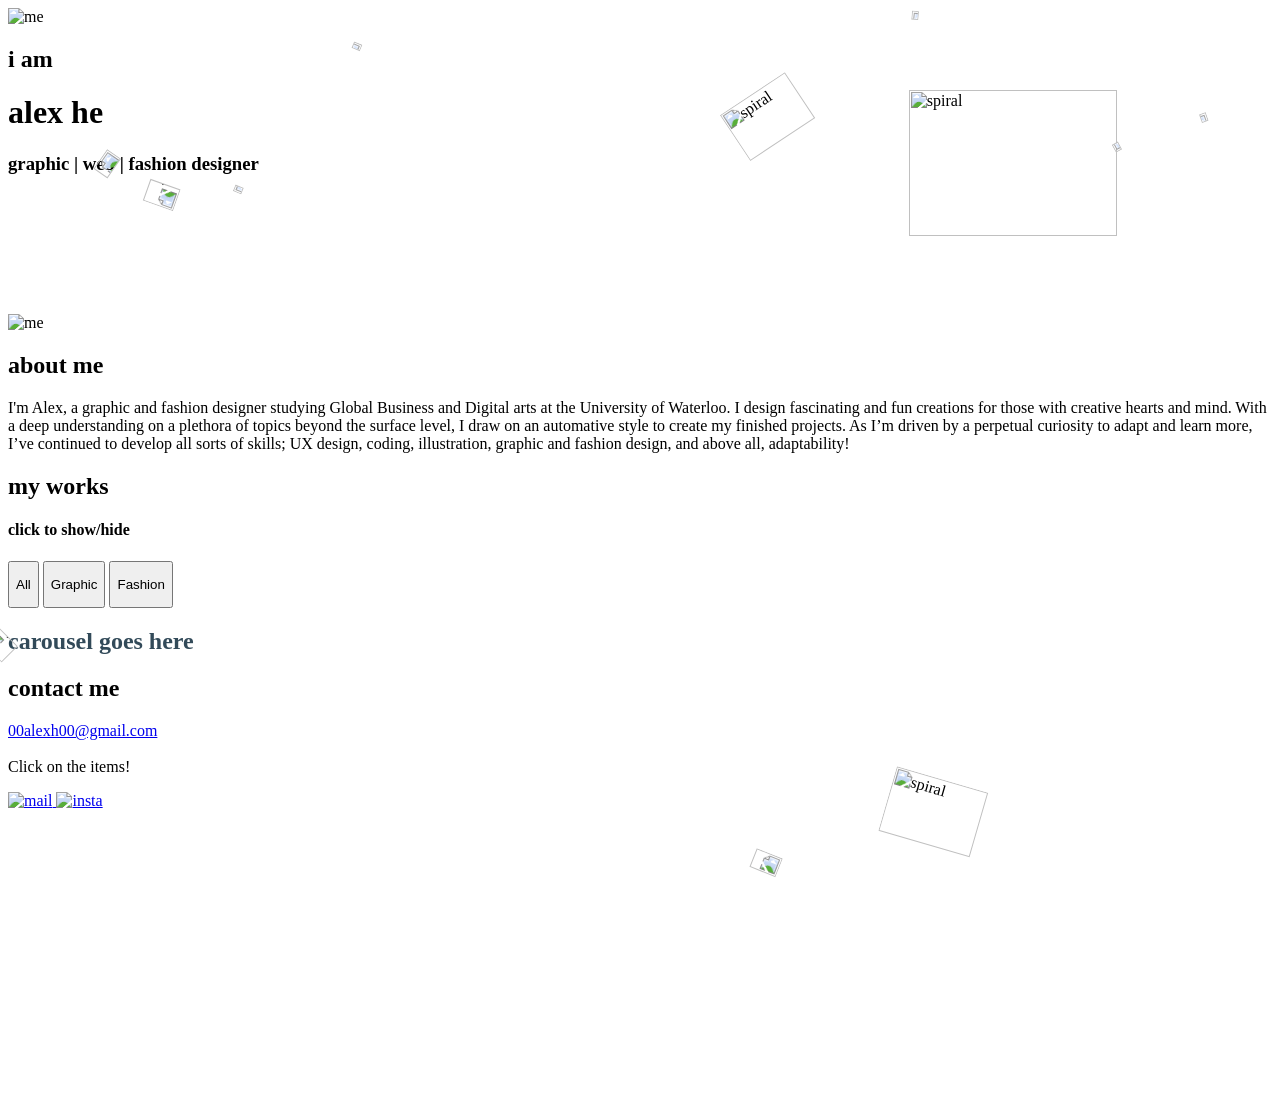
==== desktop/desktop.html @ 8ba372ab "( ◕ ◞ ◕ ) auto commit" ====
<head>
    <link rel="stylesheet" href="desktop/style.css">
    <meta name="viewport" content="width=device-width, initial-scale=1.0">
  </head>
  <body>
    <div id="everything">
      
    <div id="cover">
      <img id="coverme" src="desktop/images/me.png" alt="me">
      <div id="title">
        <h2>
          i am
        </h2>
        <h1>
          alex he
        </h1>
        <h3>
          graphic | web | fashion designer
        </h3>
      </div>
      <div id="spirals">
        <img alt="spiral" src="desktop/images/spiral.png" style="
position: absolute;
width: 40.29%;
height: auto;
left: 71vw;
top: 10%;">
        <img alt="spiral" src="desktop/images/spiral.png" style="
position: absolute;
width: 24.76%;
height: auto;
left: 59vw;
top: 1%;
transform: rotate(-33.6deg);
">
        <img alt="spiral" src="desktop/images/spiral.png" style="position: absolute;
width: 24.76%;
height: auto;
left: 87vw;
top: 50%;
transform: matrix(-0.92, 0.39, 0.39, 0.92, 0, 0);
">
      </div>
    </div>

    <div id="aboutme">
      <img alt="spiral" src="desktop/images/spiral.png" style="
position: relative;
width: 13.68%;
height: auto;
left: 1%;
top: 1%;
transform: matrix(-0.57, 0.82, 0.82, 0.57, 0, 0);
">
      <div id="a-content">
        <img alt="me" id="polaroid" src="desktop/images/polaroid.png">
        <div id="a-text">
          <h2>
            about me
          </h2>
          <p>
            I'm Alex, a graphic and fashion designer studying Global Business and Digital arts at the University of Waterloo. I design fascinating and fun creations for those with creative hearts and mind. With a deep understanding on a plethora of topics beyond the surface level, I draw on an automative style to create my finished projects. As I’m driven by a perpetual curiosity to adapt and learn more, I’ve continued to develop all sorts of skills; UX design, coding, illustration, graphic and fashion design, and above all, adaptability!
          </p>
        </div>
      </div>
      <img alt="spiral" src="desktop/images/spiral.png" style="
position: absolute;
width: 27.22%;
height: auto;
left: 66.9%;
top: 90%;

transform: rotate(16.16deg);
">
      <img alt="spiral" src="desktop/images/spiral.png" style="
position: absolute;
width: 14.76%;
height: auto;
left: 45%;
top: 91%;
transform: matrix(-0.93, -0.37, -0.37, 0.93, 0, 0);

">
    </div>
    <div id="myworks">
      <div id="worktitle">
        <h2>
          my works
        </h2>
        <h4>
          click to show/hide
        </h4>
      </div>
      <div id="labels">
        <button class="selected label" id="all">
          <p>
            All
          </p>
        </button>
        <button class="unselected label" id="graphic">
          <p>
            Graphic
          </p>
        </button>
        <button class="unselected label" id="fashion">
          <p>
            Fashion
          </p>
        </button>
      </div>
      <div id="carousel">
        <h2 style="color:rgba(50, 74, 89, 1)">
          carousel goes here
        </h2>
      </div>
    </div>
    
    <div id="contact">
      <img alt="spiral" src="desktop/images/spiral.png" style="
position: absolute;
width: 15.83%;
height: auto;
left: 0px;
top: 4.29%;
transform: rotate(-160.47deg);
">
      <img alt="spiral" src="desktop/images/spiral.png" style="
position: absolute;
width: 8.54%;
height: auto;
left: 19%;
top: 2.29%;
transform: matrix(-0.92, -0.38, -0.38, 0.92, 0, 0);
">
      <img alt="spiral" src="desktop/images/spiral.png" style="
position: absolute;
width: 8.54%;
height: auto;
left: 19%;
top: 15.29%;
transform: matrix(0.92, 0.38, 0.38, -0.92, 0, 0);
">
      <img alt="spiral" src="desktop/images/spiral.png" style="
position: absolute;
width: 8.54%;
height: auto;
left: 69.5%;
top: 3.29%;
transform: matrix(-0.1, 0.99, 0.99, 0.1, 0, 0);
">
      <img alt="spiral" src="desktop/images/spiral.png" style="
position: absolute;
width: 8.54%;
height: auto;
left: 83.5%;
top: 5.29%;
transform: rotate(-118.51deg);
">
      <img alt="spiral" src="desktop/images/spiral.png" style="
position: absolute;
width: 8.54%;
height: auto;
left: 88.5%;
top: 15.29%;
transform: rotate(70.51deg);
">
      <img alt="spiral" src="desktop/images/spiral.png" style="
position: absolute;
width: 15.83%;
height: auto;
left: 0%;
top: 65.6%;
transform: matrix(0.71, 0.71, 0.71, -0.71, 0, 0);
">
      <div id="t-contact">
        <h2>
          contact me
        </h2>
        <p>
          <a href="mailto:00alexh00@gmail.com" target="_blank">00alexh00@gmail.com</a><br><br>
          Click on the items!
        </p>
      </div>
      <a target="_blank" href="https://shayuu09.ca/">
      <img src="desktop/images/shayuu09desk.png" id="mail" alt="mail">
      </a>
      <a target="_blank" href="https://instagram.com/shayuustudio">
      <img src="desktop/images/instagramdesk.png" id="insta" alt="insta">
      </a>
      
    </div>
    </div>
  </body>
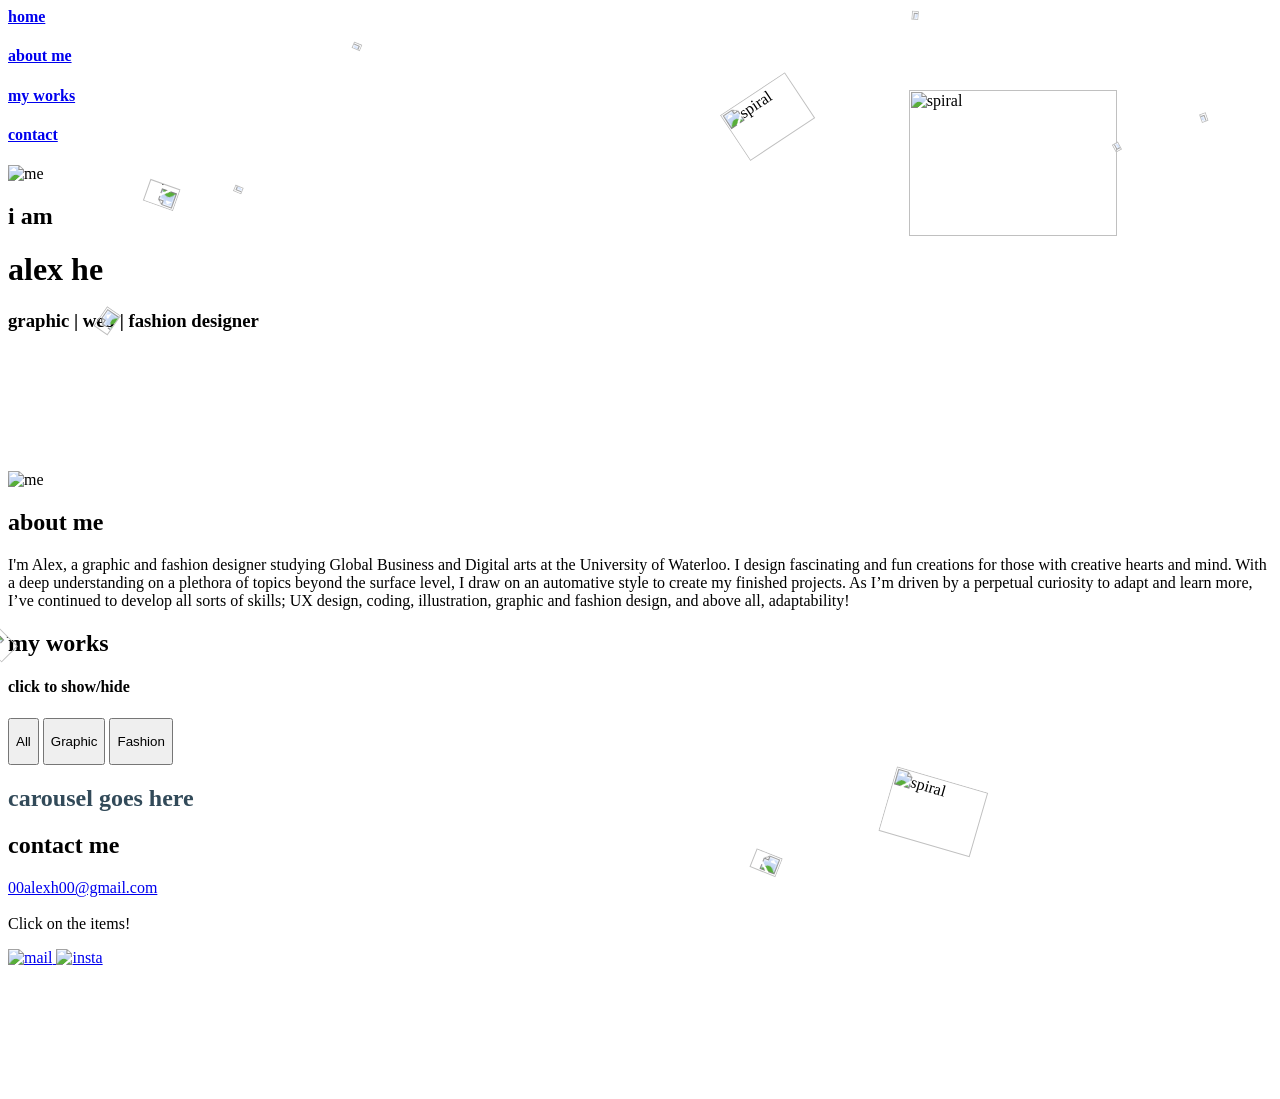
==== commit f34df64e: "( ◕ ◞ ◕ ) auto commit" ====
--- a/desktop/desktop.html
+++ b/desktop/desktop.html
@@ -5,6 +5,20 @@
   <body>
     <div id="everything">
       
+    <div id="header">
+      <h4>
+        <a href="#cover">home</a>
+      </h4>
+      <h4>
+        <a href="#aboutme">about me</a>
+      </h4>
+      <h4>
+        <a href="#myworks">my works</a>
+      </h4>
+      <h4>
+        <a href="#contact">contact</a>
+      </h4>
+    </div>
     <div id="cover">
       <img id="coverme" src="desktop/images/me.png" alt="me">
       <div id="title">
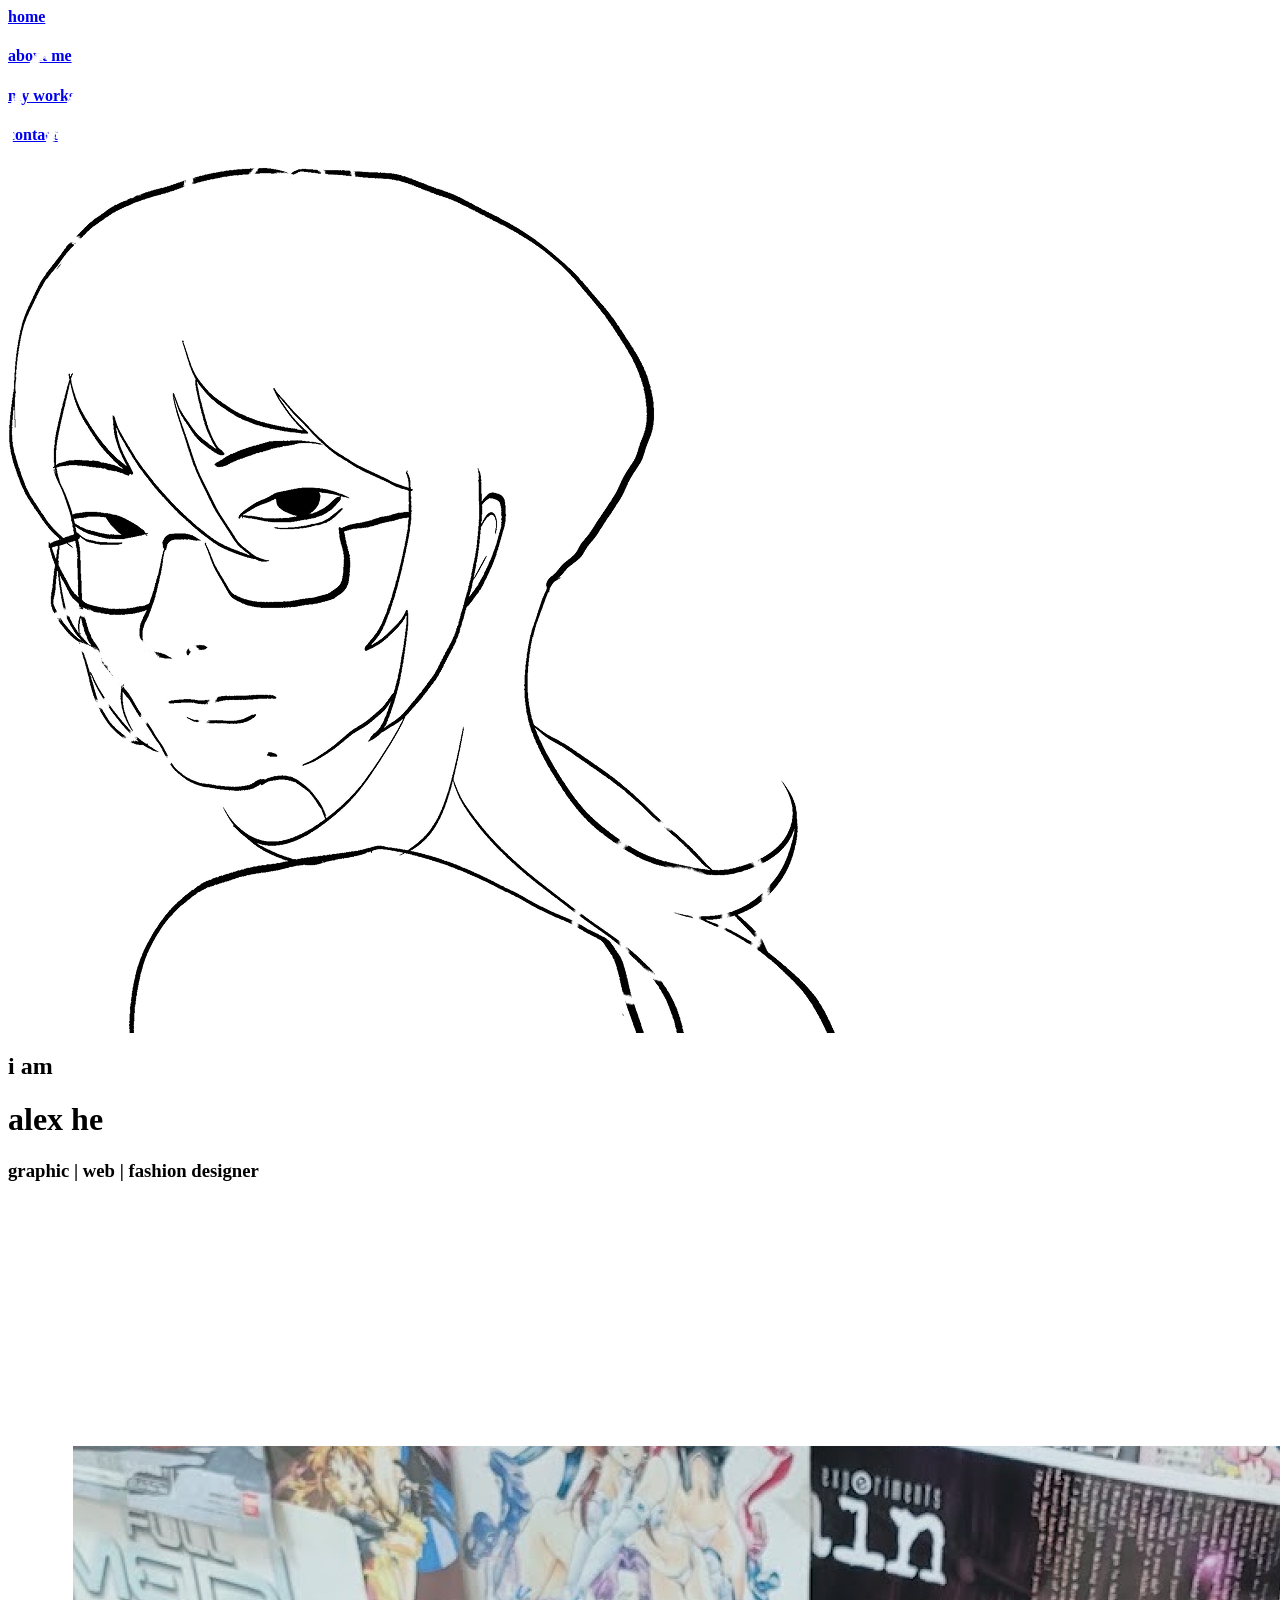
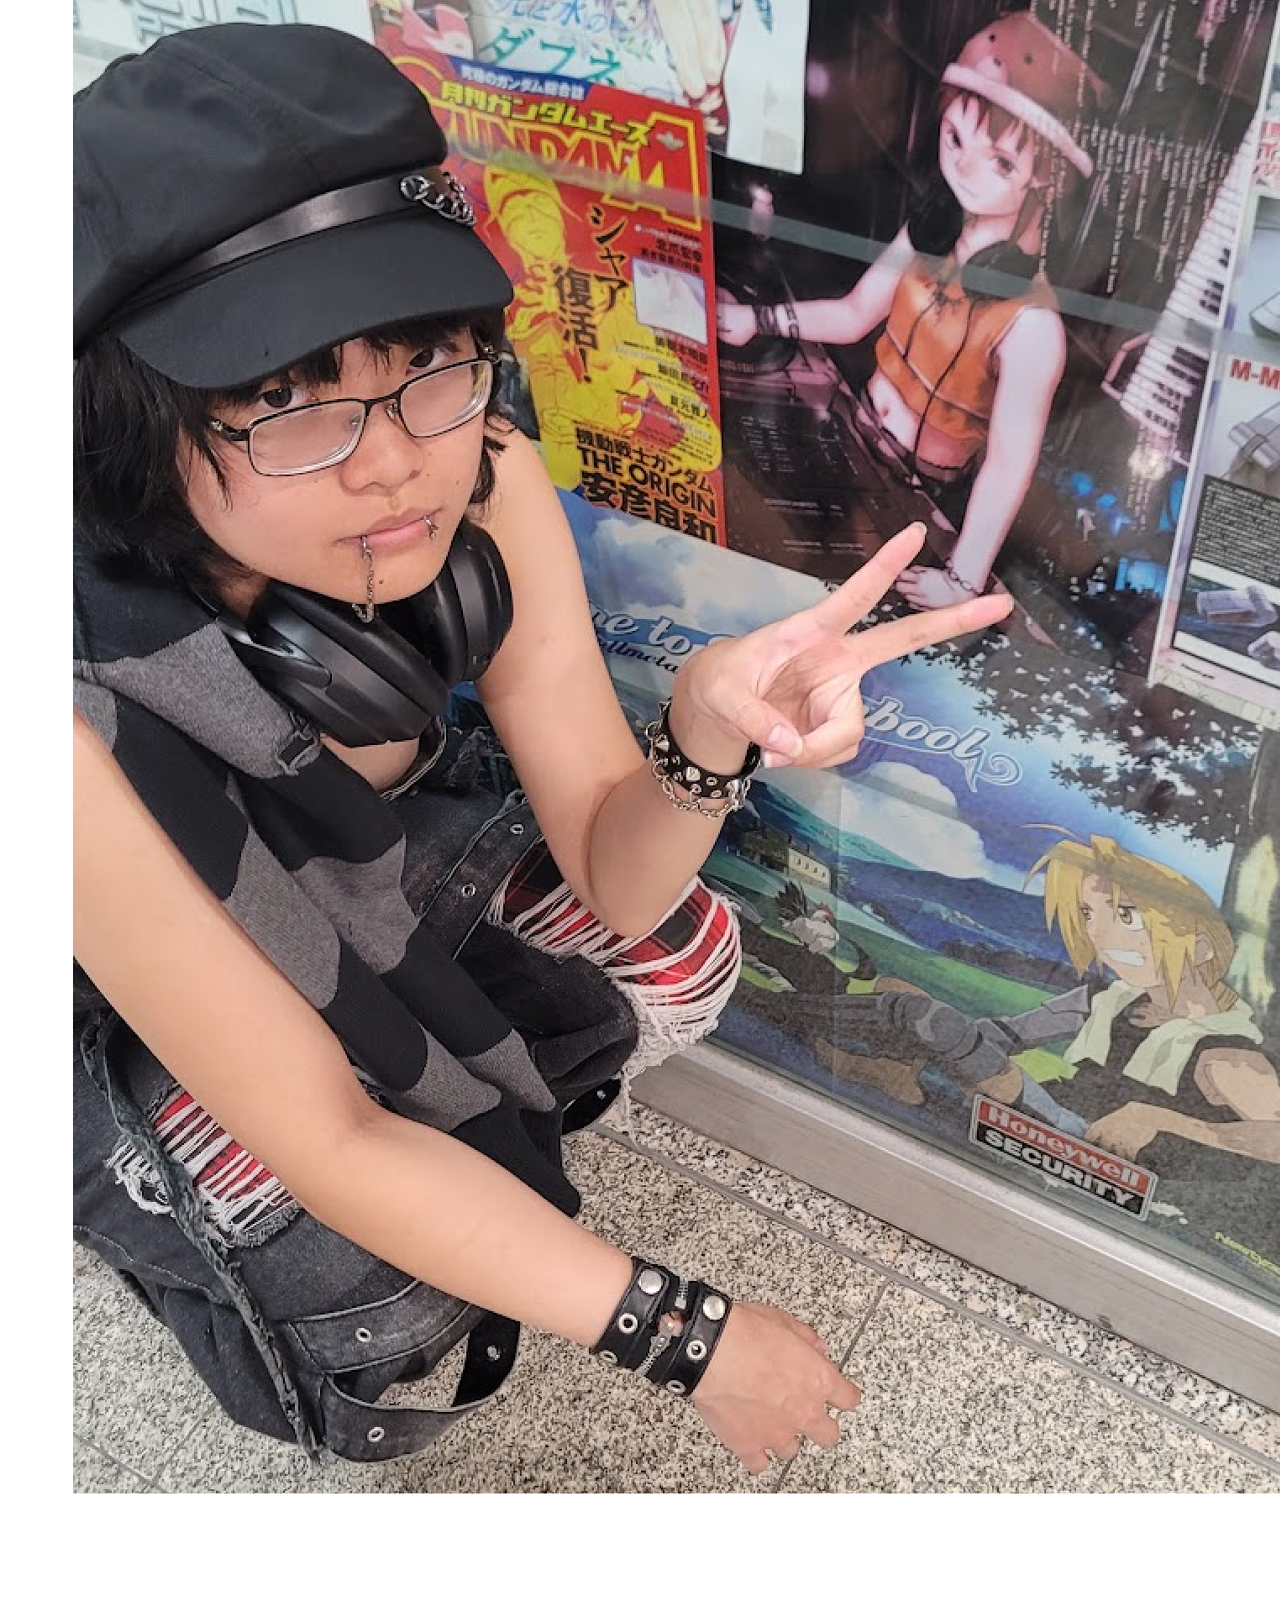
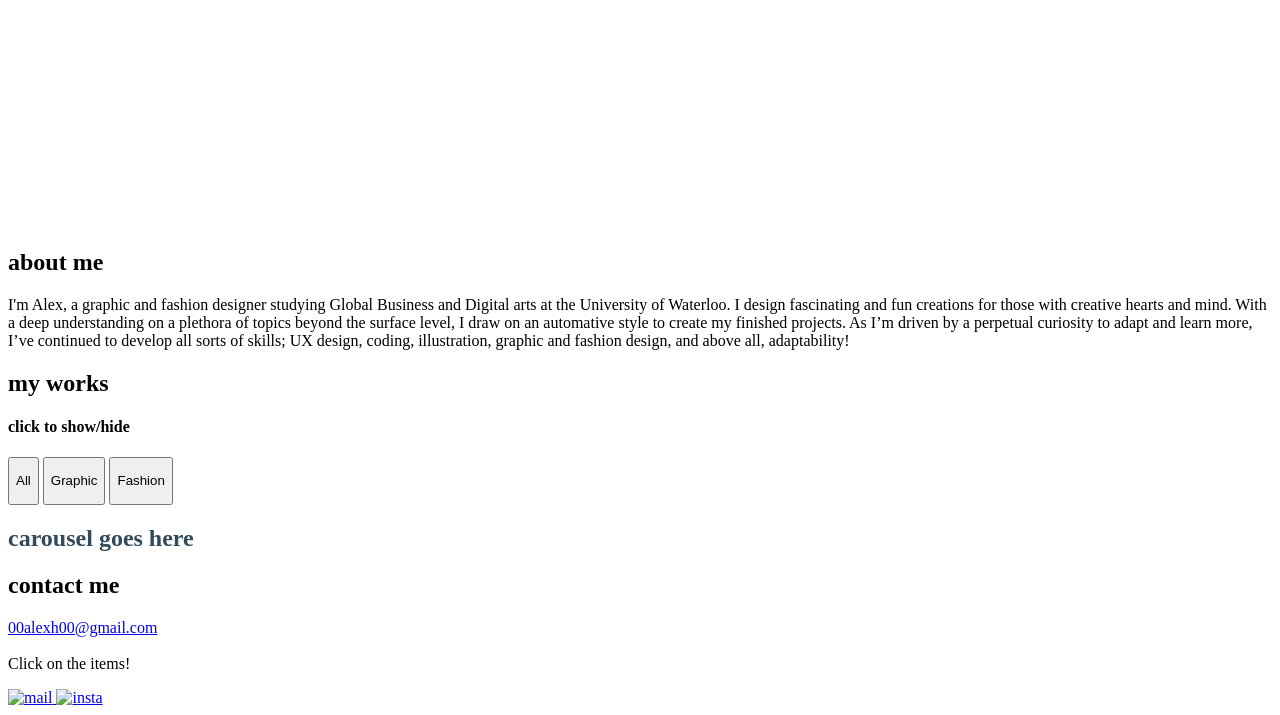
==== commit de35cbb8: "( ◕ ◞ ◕ ) auto commit" ====
--- a/desktop/desktop.html
+++ b/desktop/desktop.html
@@ -20,7 +20,7 @@
       </h4>
     </div>
     <div id="cover">
-      <img id="coverme" src="desktop/images/me.png" alt="me">
+      <img id="coverme" src="images/me.png" alt="me">
       <div id="title">
         <h2>
           i am
@@ -33,13 +33,13 @@
         </h3>
       </div>
       <div id="spirals">
-        <img alt="spiral" src="desktop/images/spiral.png" style="
+        <img alt="spiral" src="images/spiral.png" style="
 position: absolute;
 width: 40.29%;
 height: auto;
 left: 71vw;
 top: 10%;">
-        <img alt="spiral" src="desktop/images/spiral.png" style="
+        <img alt="spiral" src="images/spiral.png" style="
 position: absolute;
 width: 24.76%;
 height: auto;
@@ -47,7 +47,7 @@
 top: 1%;
 transform: rotate(-33.6deg);
 ">
-        <img alt="spiral" src="desktop/images/spiral.png" style="position: absolute;
+        <img alt="spiral" src="images/spiral.png" style="position: absolute;
 width: 24.76%;
 height: auto;
 left: 87vw;
@@ -58,7 +58,7 @@
     </div>
 
     <div id="aboutme">
-      <img alt="spiral" src="desktop/images/spiral.png" style="
+      <img alt="spiral" src="images/spiral.png" style="
 position: relative;
 width: 13.68%;
 height: auto;
@@ -67,7 +67,7 @@
 transform: matrix(-0.57, 0.82, 0.82, 0.57, 0, 0);
 ">
       <div id="a-content">
-        <img alt="me" id="polaroid" src="desktop/images/polaroid.png">
+        <img alt="me" id="polaroid" src="images/polaroid.png">
         <div id="a-text">
           <h2>
             about me
@@ -77,7 +77,7 @@
           </p>
         </div>
       </div>
-      <img alt="spiral" src="desktop/images/spiral.png" style="
+      <img alt="spiral" src="images/spiral.png" style="
 position: absolute;
 width: 27.22%;
 height: auto;
@@ -86,7 +86,7 @@
 
 transform: rotate(16.16deg);
 ">
-      <img alt="spiral" src="desktop/images/spiral.png" style="
+      <img alt="spiral" src="images/spiral.png" style="
 position: absolute;
 width: 14.76%;
 height: auto;
@@ -130,7 +130,7 @@
     </div>
     
     <div id="contact">
-      <img alt="spiral" src="desktop/images/spiral.png" style="
+      <img alt="spiral" src="images/spiral.png" style="
 position: absolute;
 width: 15.83%;
 height: auto;
@@ -138,7 +138,7 @@
 top: 4.29%;
 transform: rotate(-160.47deg);
 ">
-      <img alt="spiral" src="desktop/images/spiral.png" style="
+      <img alt="spiral" src="images/spiral.png" style="
 position: absolute;
 width: 8.54%;
 height: auto;
@@ -146,7 +146,7 @@
 top: 2.29%;
 transform: matrix(-0.92, -0.38, -0.38, 0.92, 0, 0);
 ">
-      <img alt="spiral" src="desktop/images/spiral.png" style="
+      <img alt="spiral" src="images/spiral.png" style="
 position: absolute;
 width: 8.54%;
 height: auto;
@@ -154,7 +154,7 @@
 top: 15.29%;
 transform: matrix(0.92, 0.38, 0.38, -0.92, 0, 0);
 ">
-      <img alt="spiral" src="desktop/images/spiral.png" style="
+      <img alt="spiral" src="images/spiral.png" style="
 position: absolute;
 width: 8.54%;
 height: auto;
@@ -162,7 +162,7 @@
 top: 3.29%;
 transform: matrix(-0.1, 0.99, 0.99, 0.1, 0, 0);
 ">
-      <img alt="spiral" src="desktop/images/spiral.png" style="
+      <img alt="spiral" src="images/spiral.png" style="
 position: absolute;
 width: 8.54%;
 height: auto;
@@ -170,7 +170,7 @@
 top: 5.29%;
 transform: rotate(-118.51deg);
 ">
-      <img alt="spiral" src="desktop/images/spiral.png" style="
+      <img alt="spiral" src="images/spiral.png" style="
 position: absolute;
 width: 8.54%;
 height: auto;
@@ -178,7 +178,7 @@
 top: 15.29%;
 transform: rotate(70.51deg);
 ">
-      <img alt="spiral" src="desktop/images/spiral.png" style="
+      <img alt="spiral" src="images/spiral.png" style="
 position: absolute;
 width: 15.83%;
 height: auto;
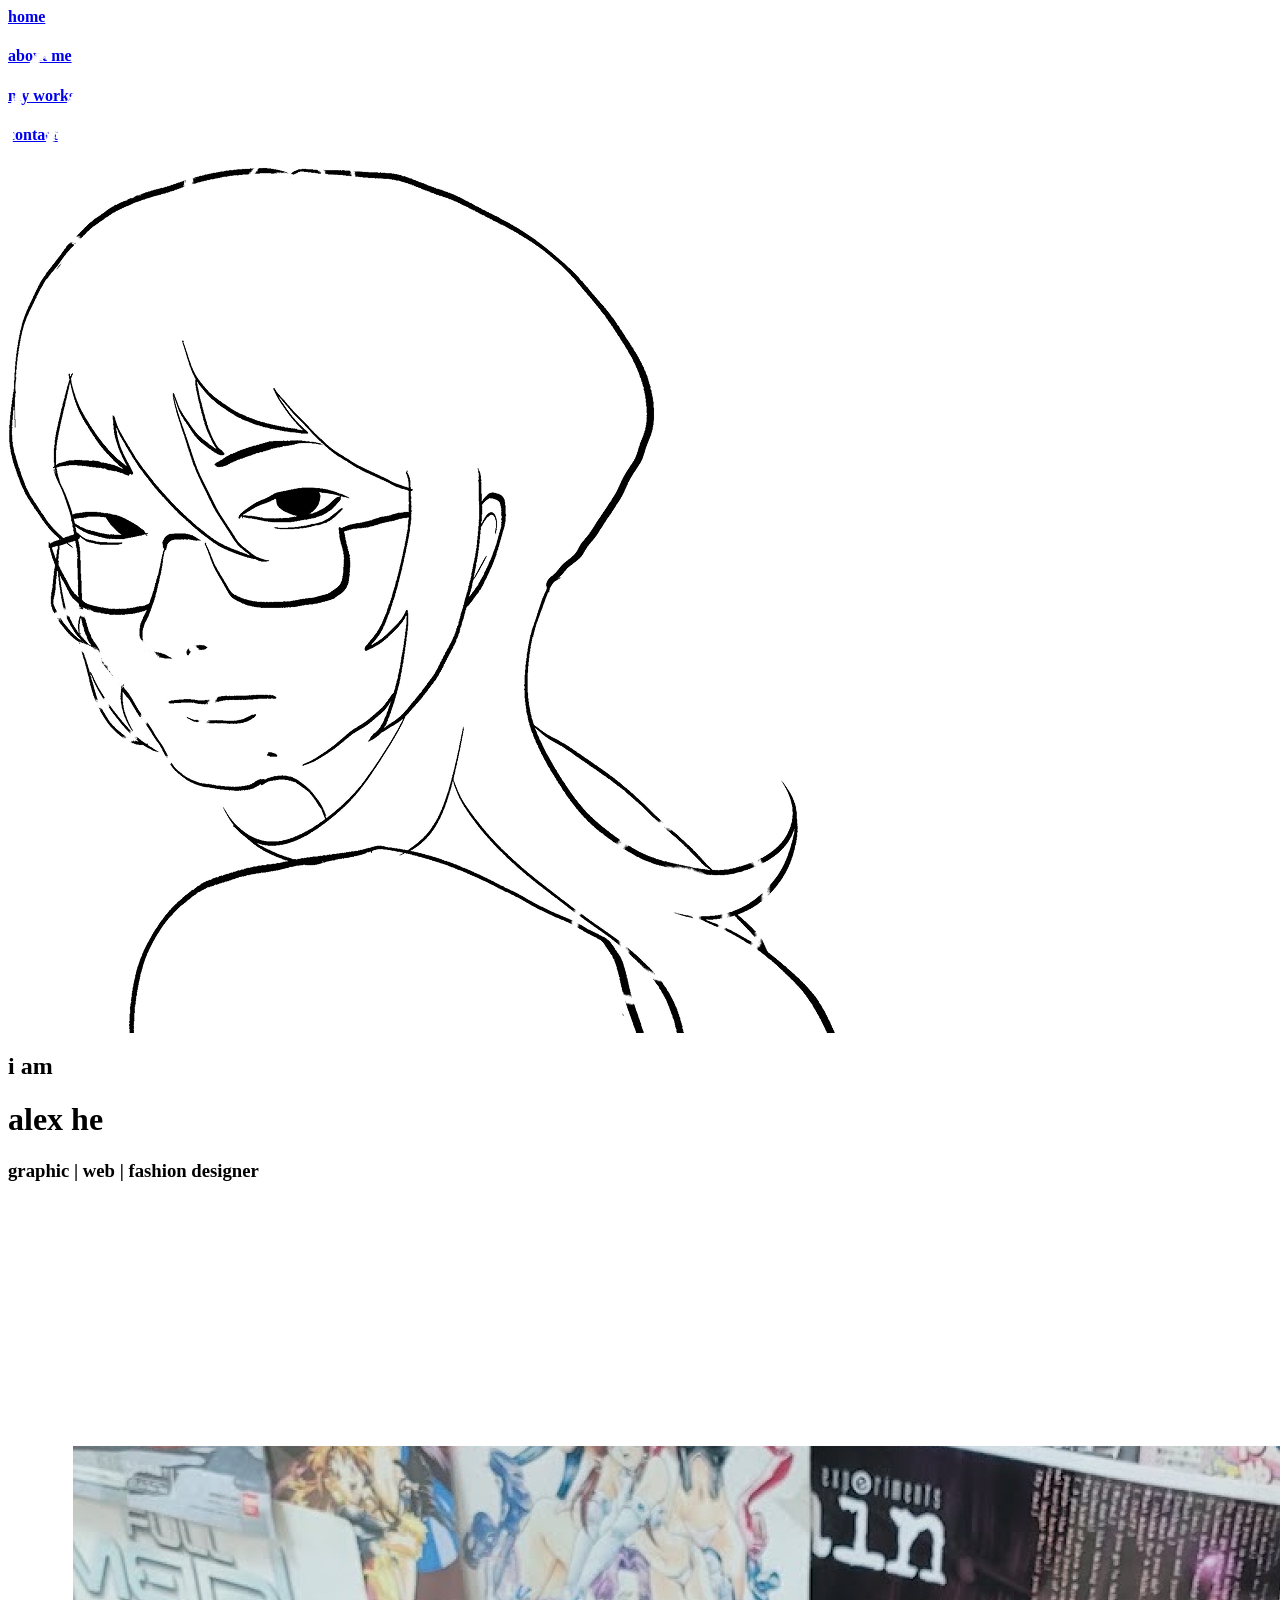
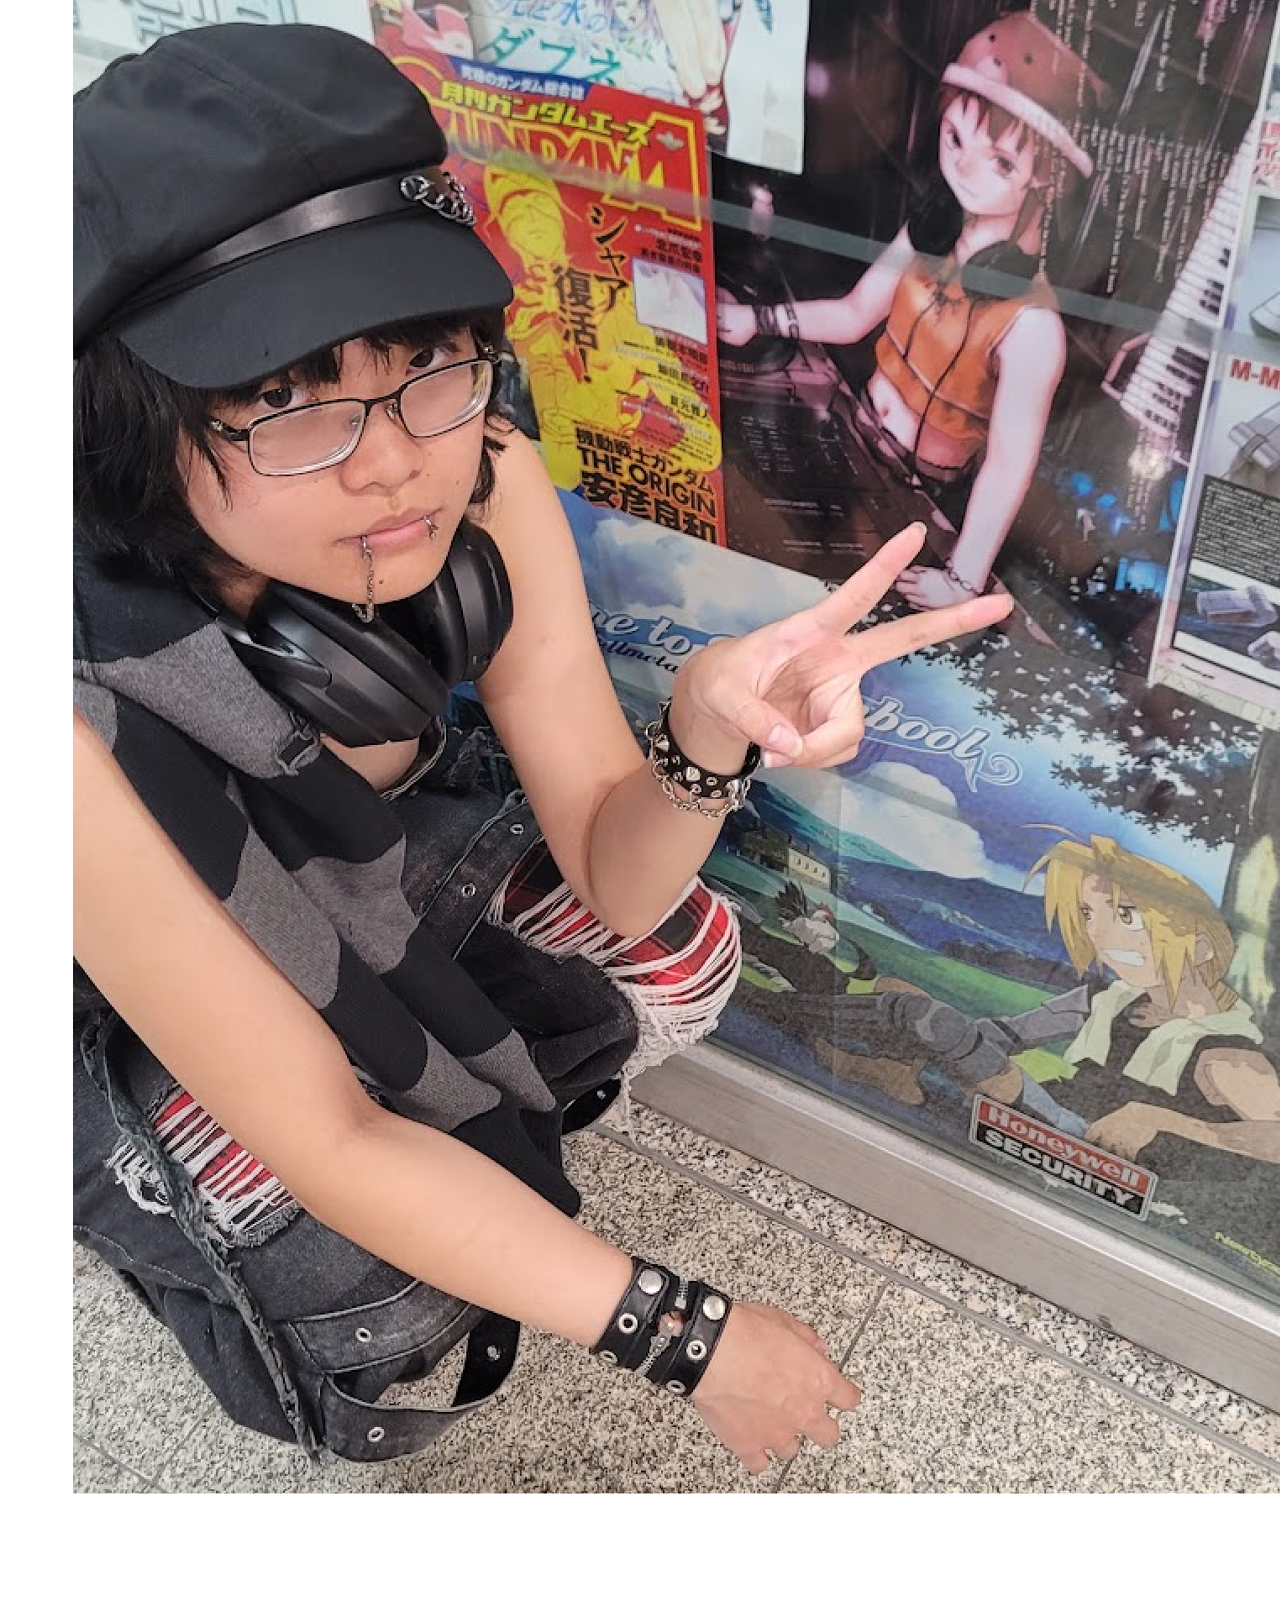
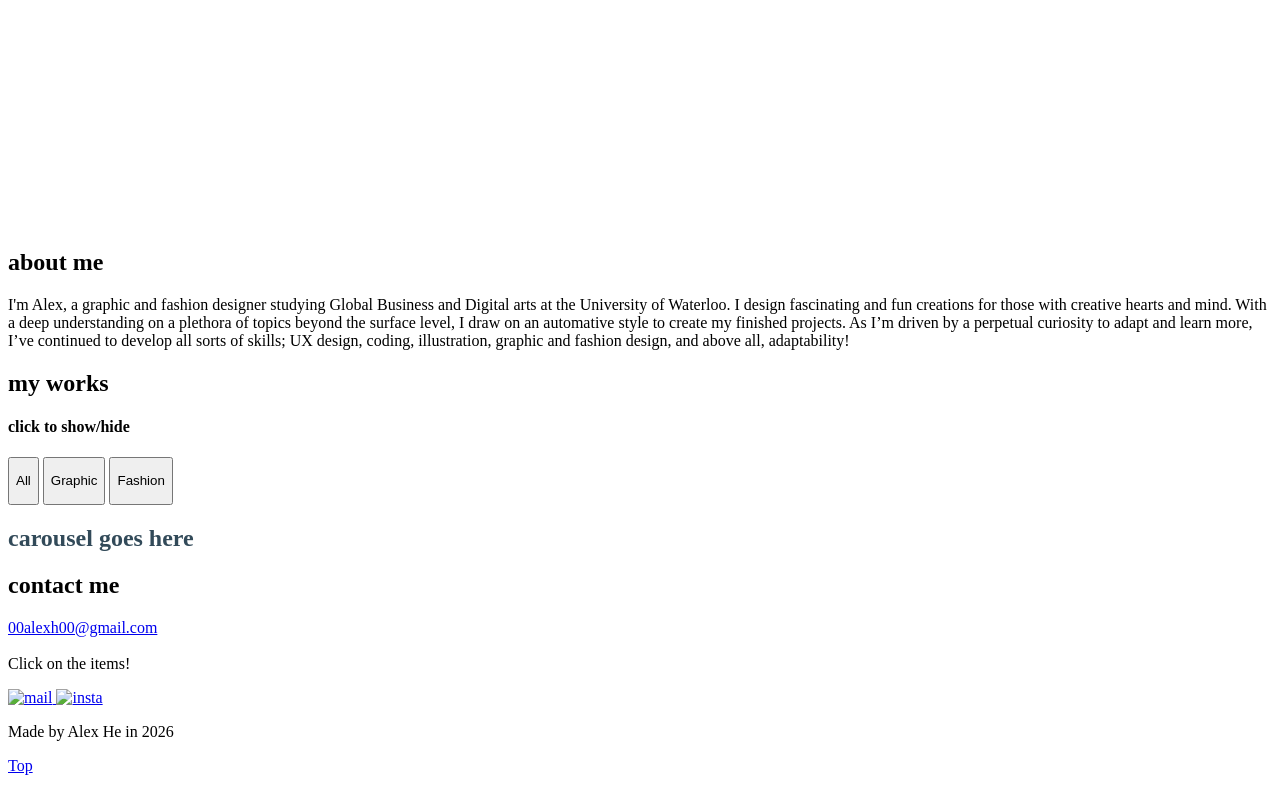
==== commit 91548f00: "( ◕ ◞ ◕ ) auto commit" ====
--- a/desktop/desktop.html
+++ b/desktop/desktop.html
@@ -203,5 +203,16 @@
       </a>
       
     </div>
+      
+      <div id="footer">
+      <p>
+        Made by Alex He in 2026
+      </p>
+      <a href="#cover">
+      <p>
+        Top
+      </p>
+      </a>
+    </div>
     </div>
   </body>
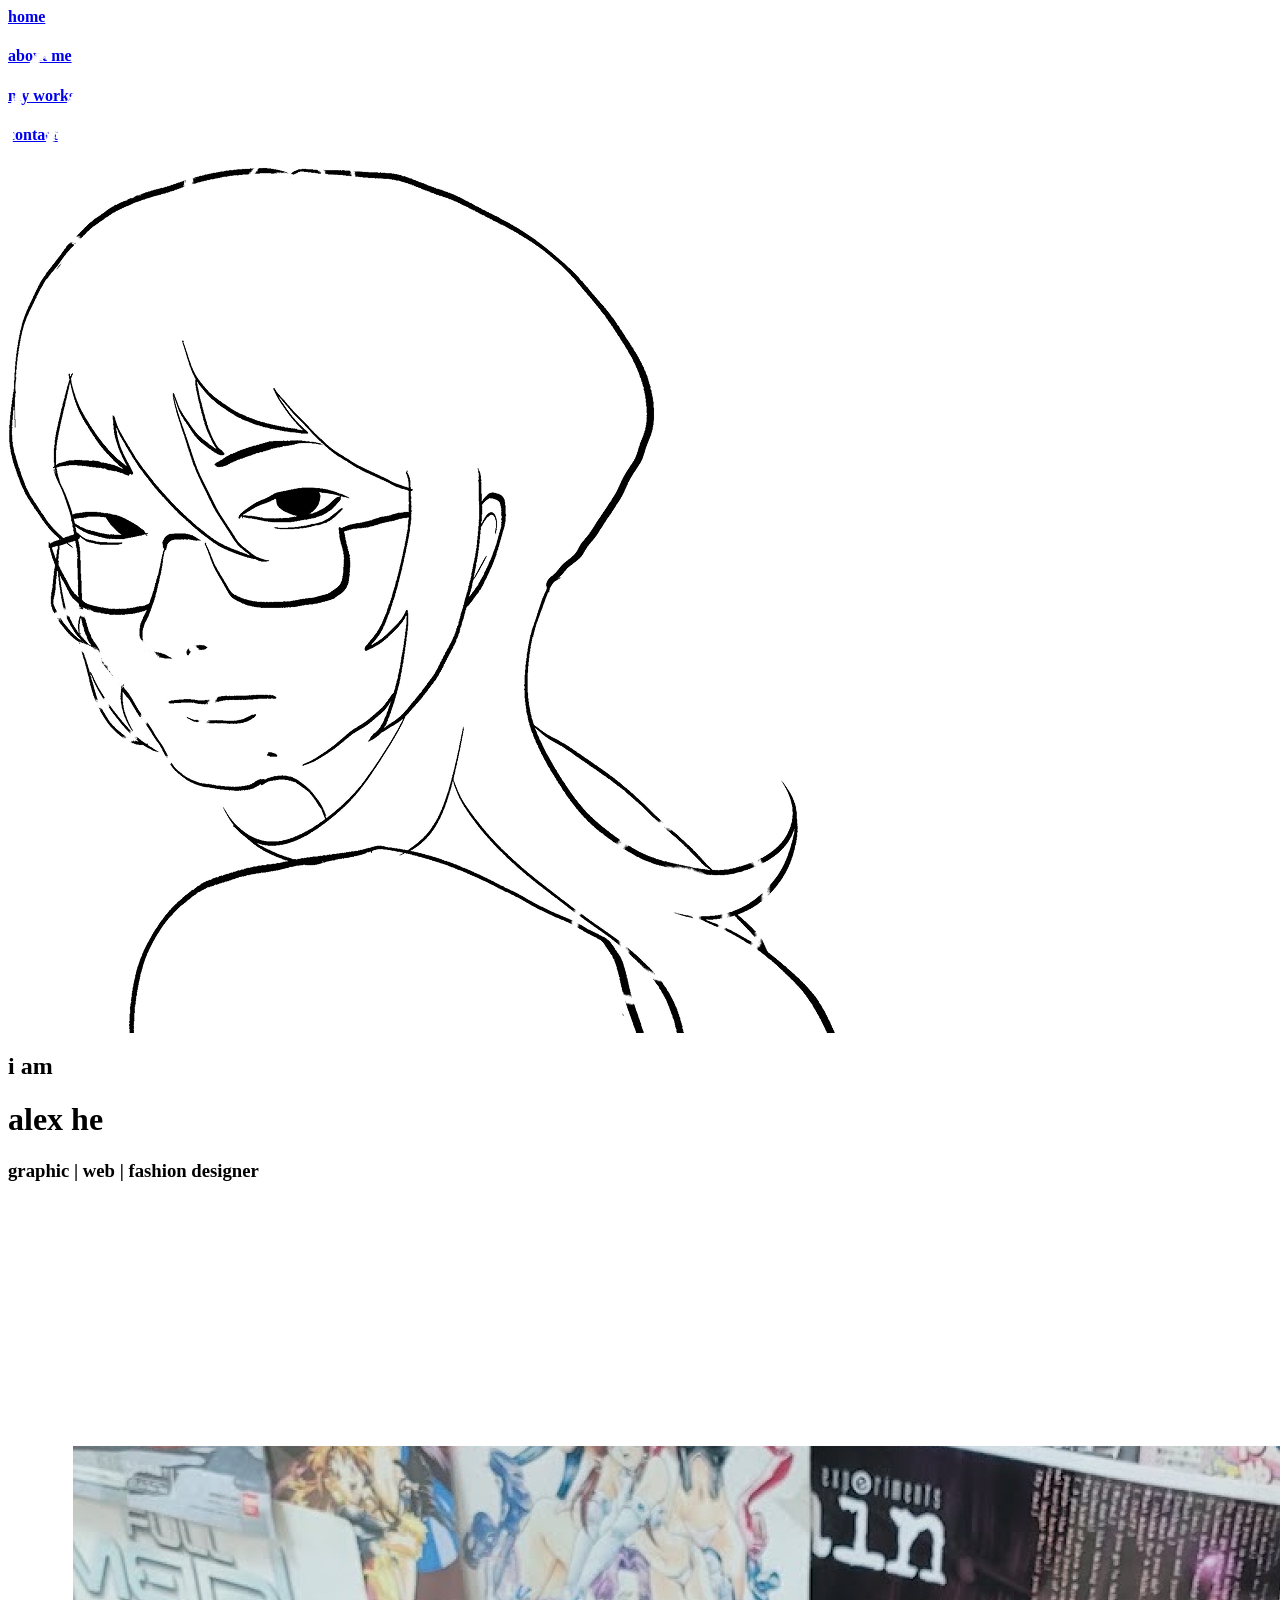
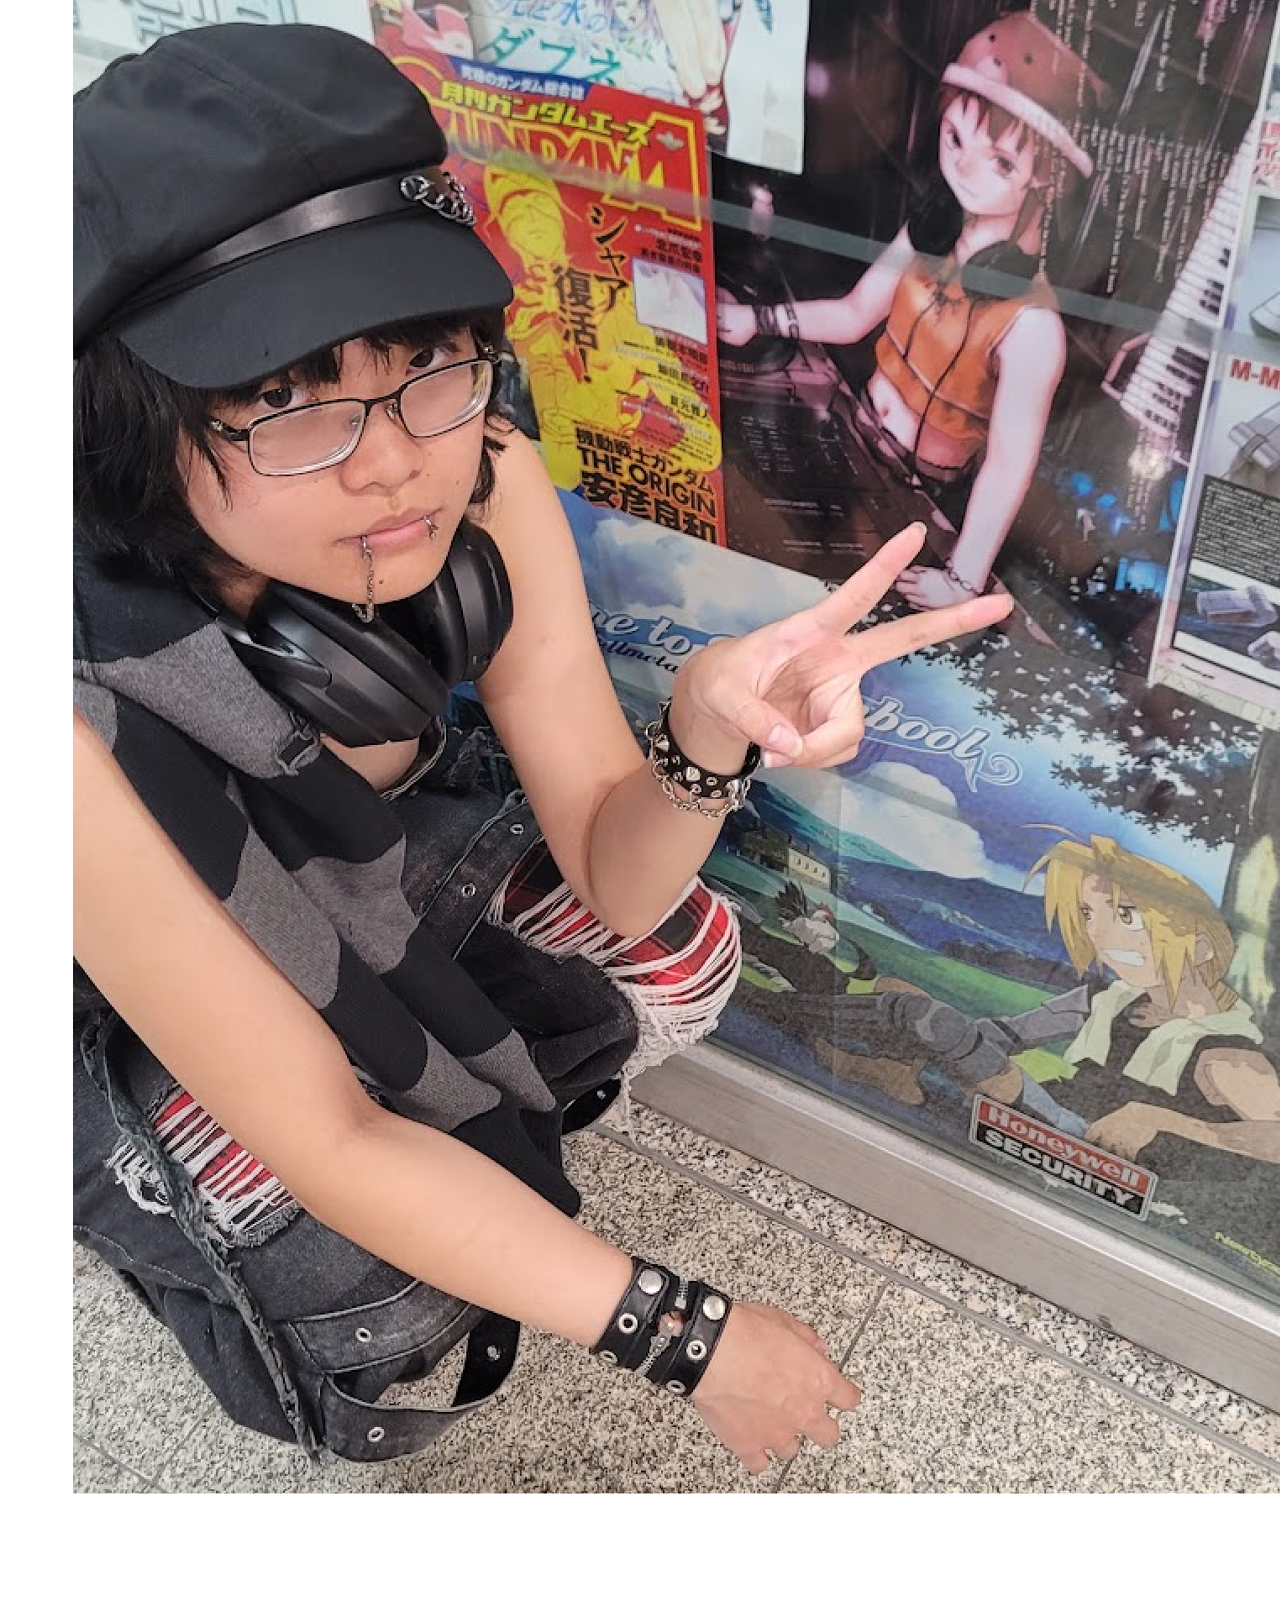
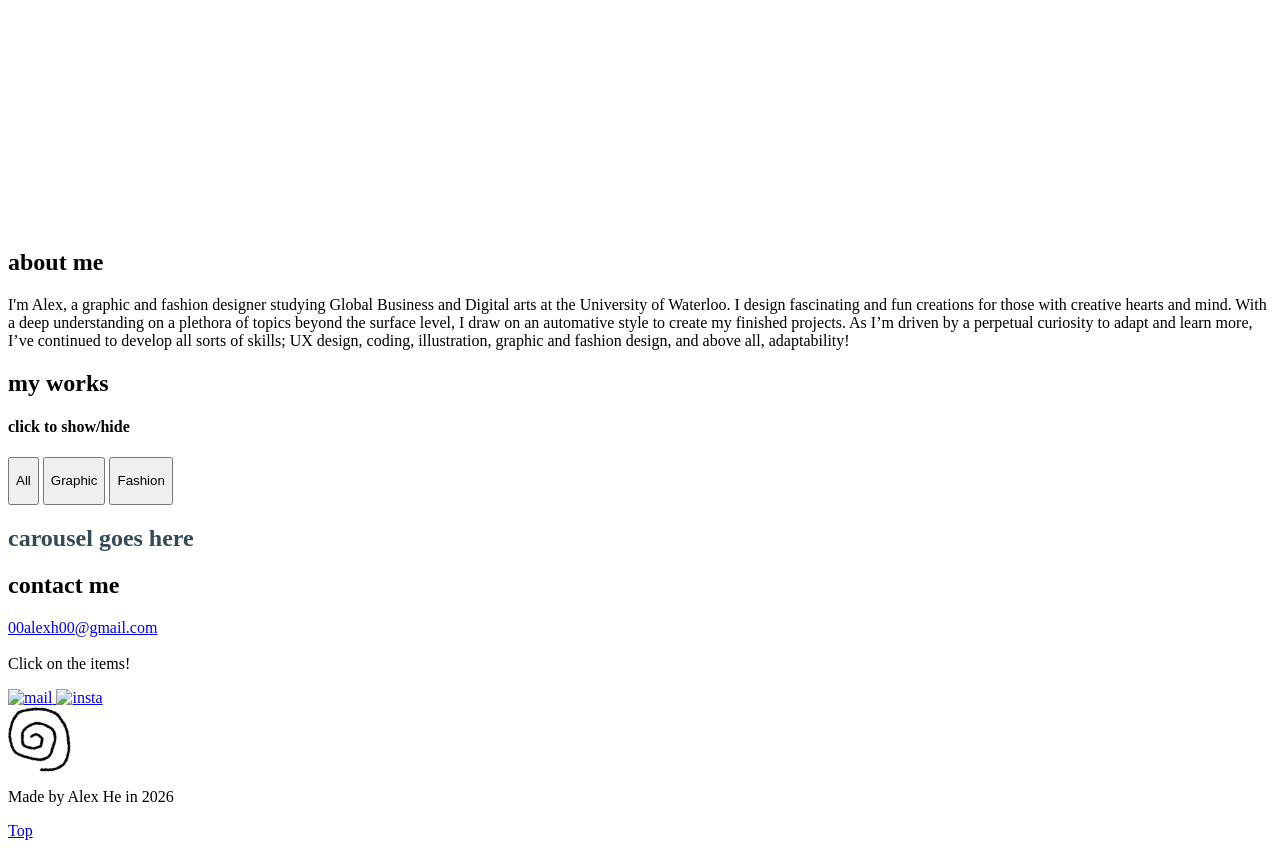
==== commit 93a1b5da: "( ◕ ◞ ◕ ) auto commit" ====
--- a/desktop/desktop.html
+++ b/desktop/desktop.html
@@ -205,6 +205,9 @@
     </div>
       
       <div id="footer">
+         <img alt="spiral" src="images/spiral.png" style="
+width: 5%;
+filter: invert(1);">
       <p>
         Made by Alex He in 2026
       </p>
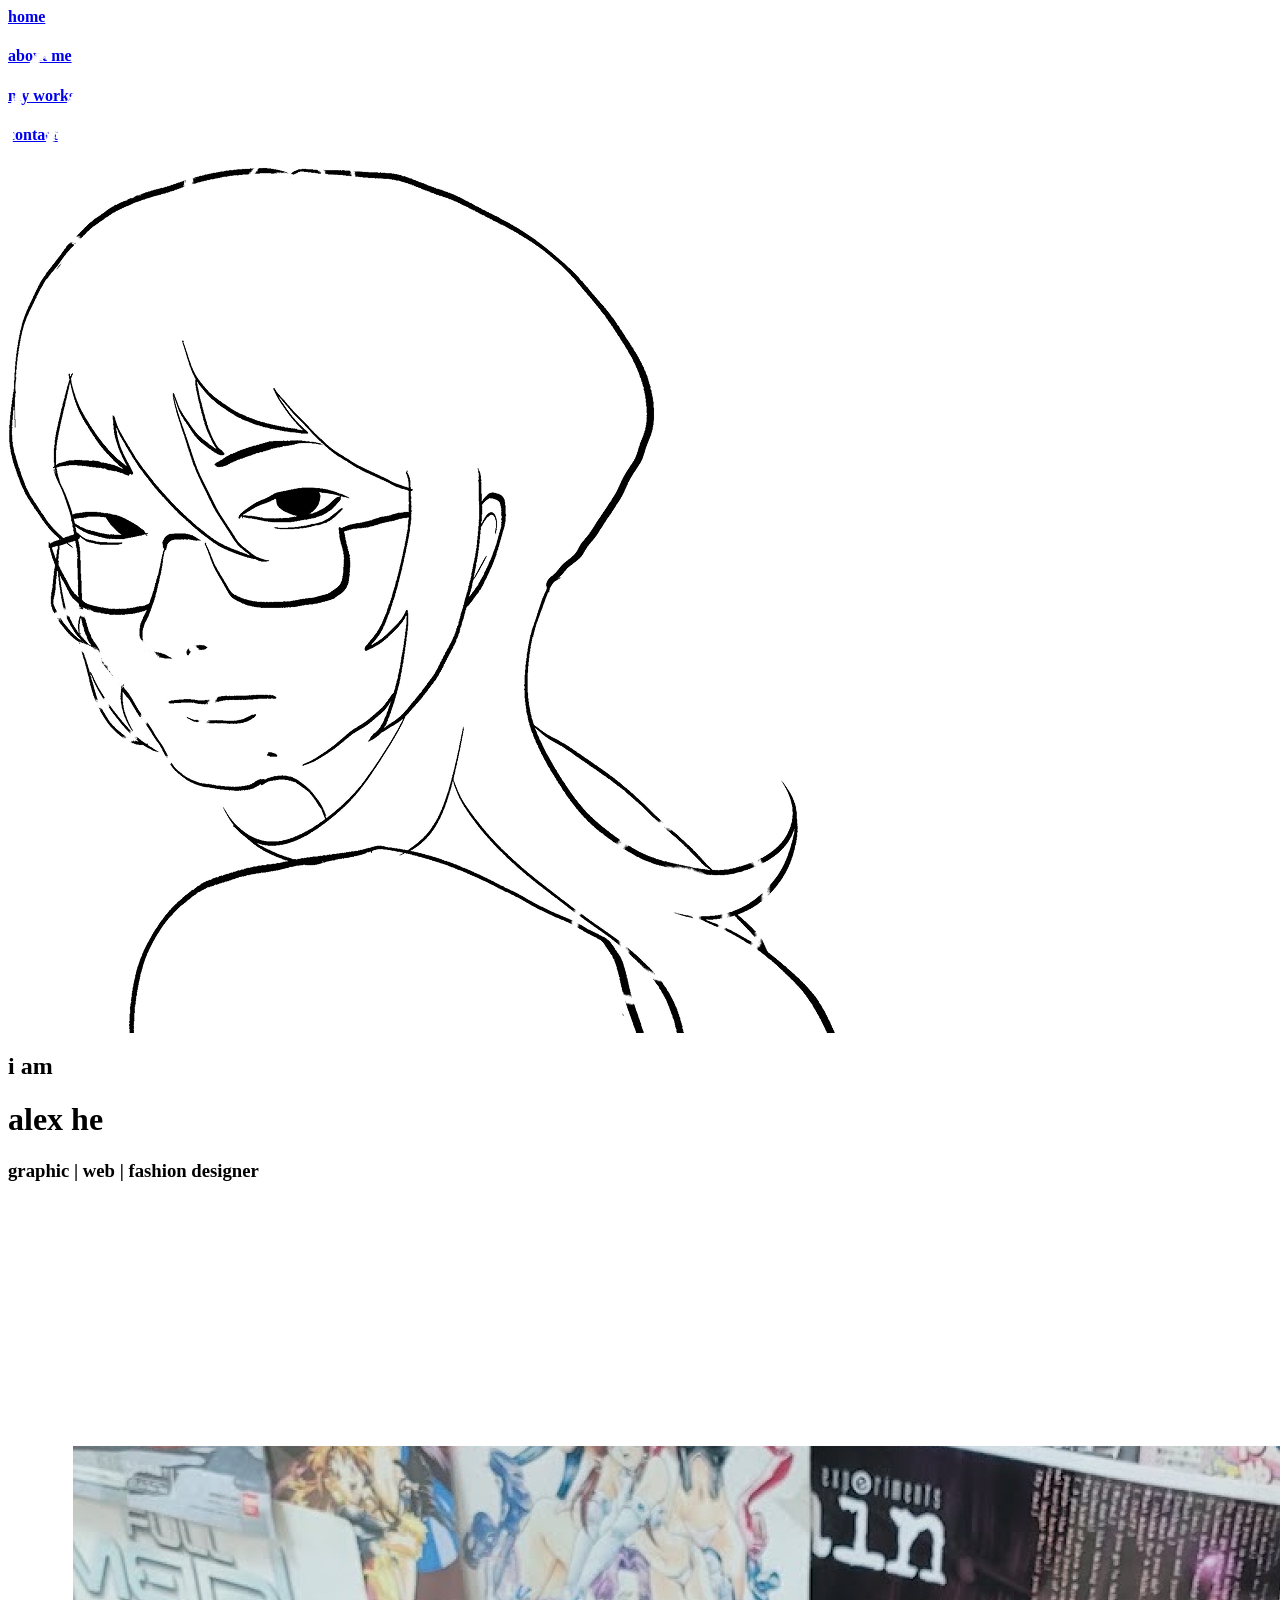
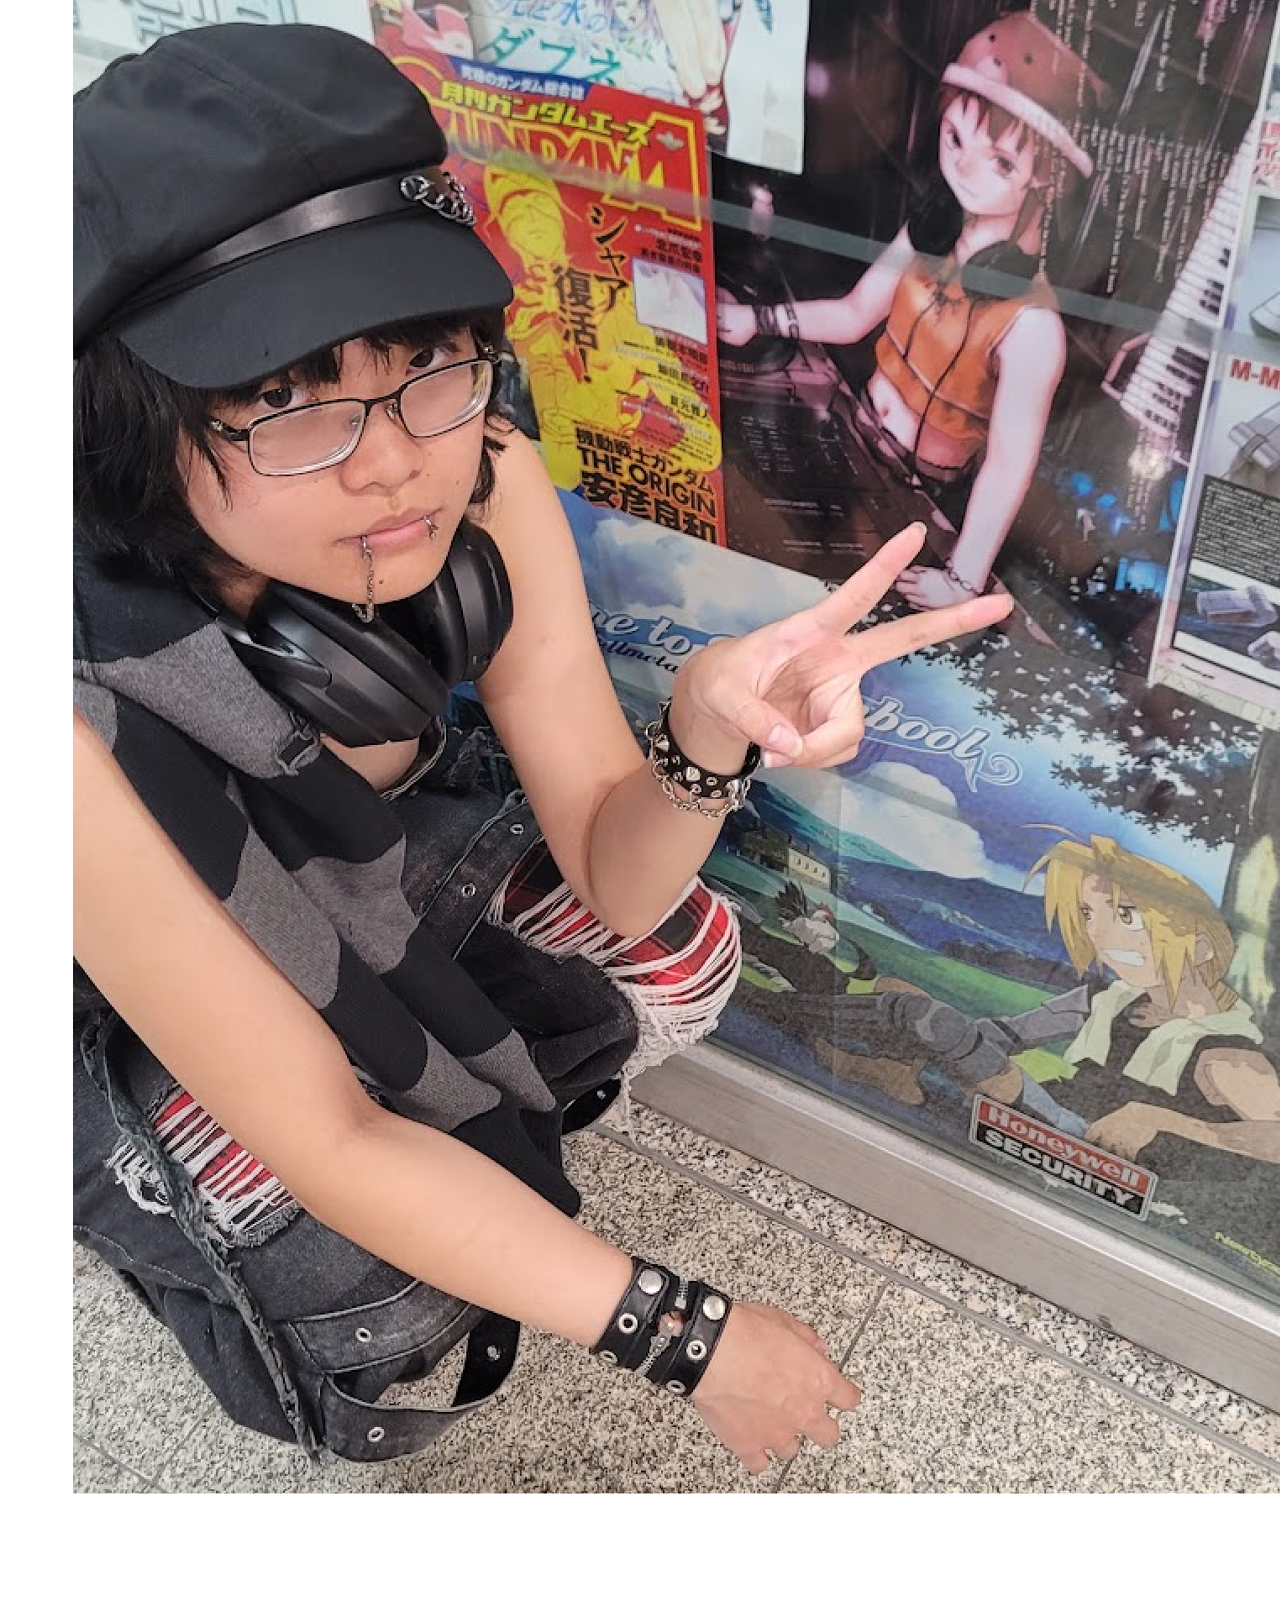
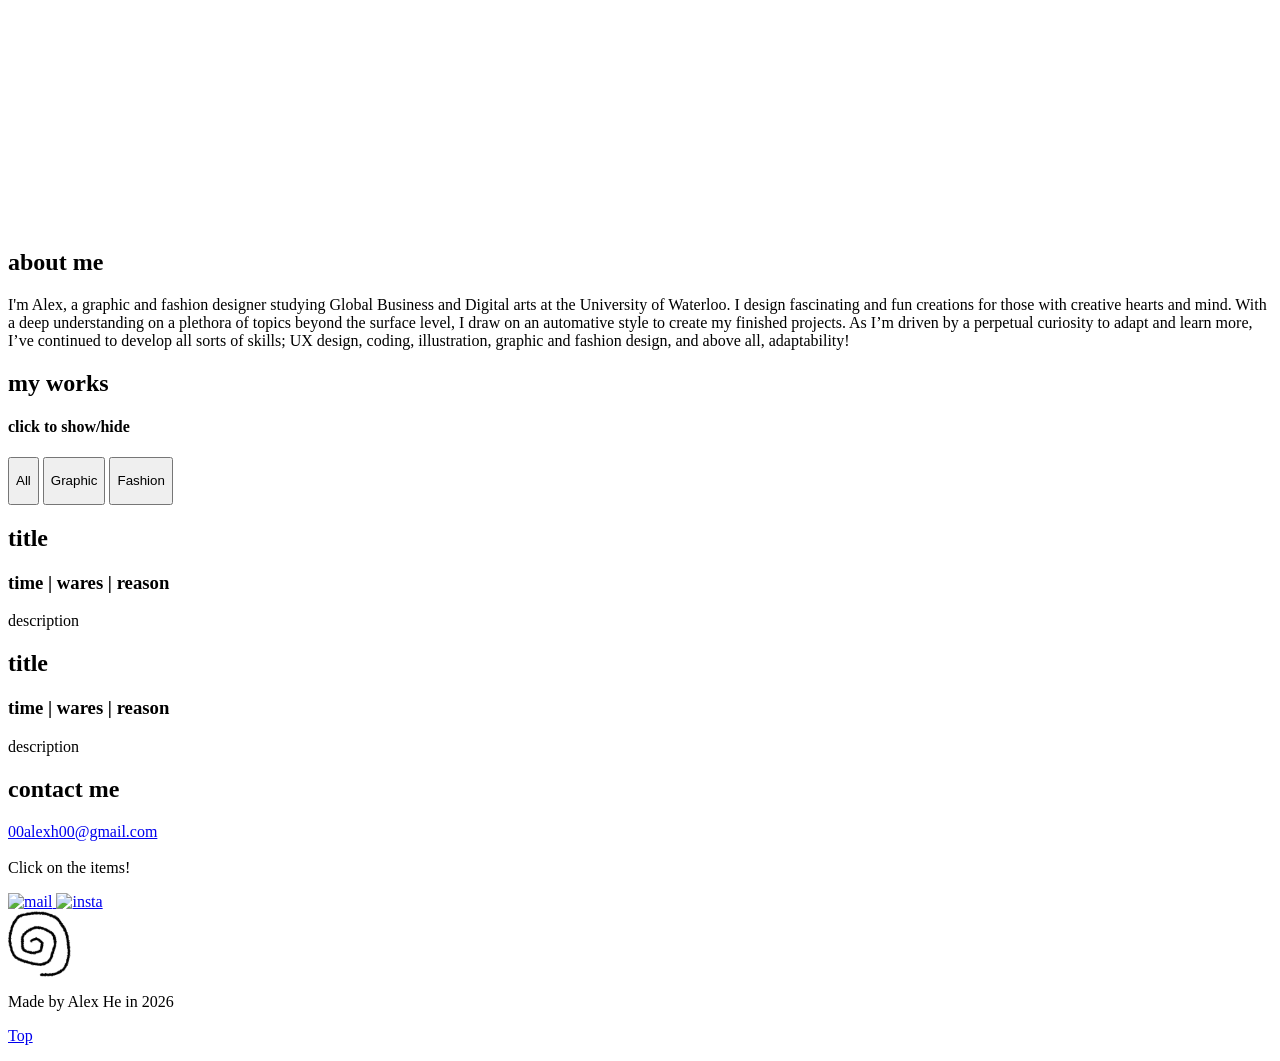
==== commit ecef3b2a: "( ◕ ◞ ◕ ) auto commit" ====
--- a/desktop/desktop.html
+++ b/desktop/desktop.html
@@ -122,10 +122,29 @@
           </p>
         </button>
       </div>
-      <div id="carousel">
-        <h2 style="color:rgba(50, 74, 89, 1)">
-          carousel goes here
-        </h2>
+      <div id="carousel" mask>
+        <div class="card">
+          <h2>
+            title
+          </h2>
+          <h3>
+            time | wares | reason
+          </h3>
+          <p>
+            description
+          </p>
+          </div>
+        <div class="card">
+          <h2>
+            title
+          </h2>
+          <h3>
+            time | wares | reason
+          </h3>
+          <p>
+            description
+          </p>
+          </div>
       </div>
     </div>
     
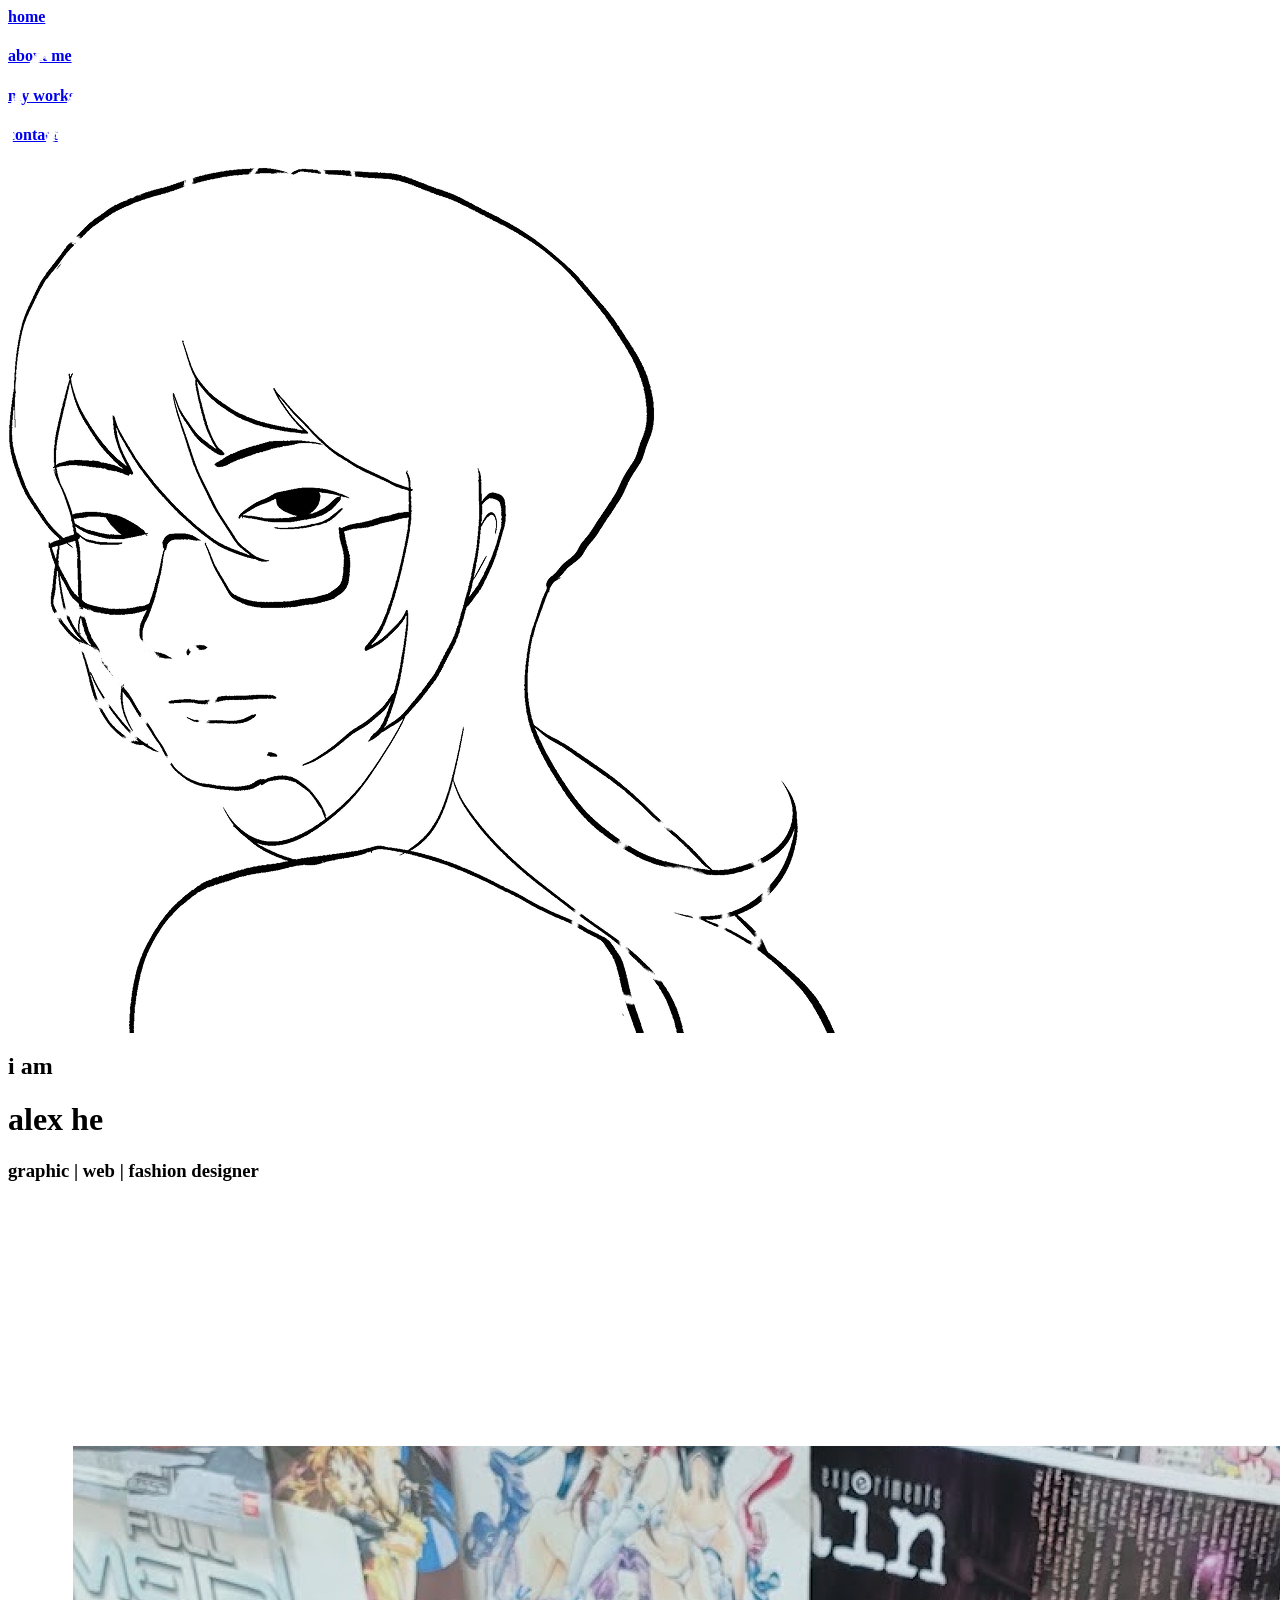
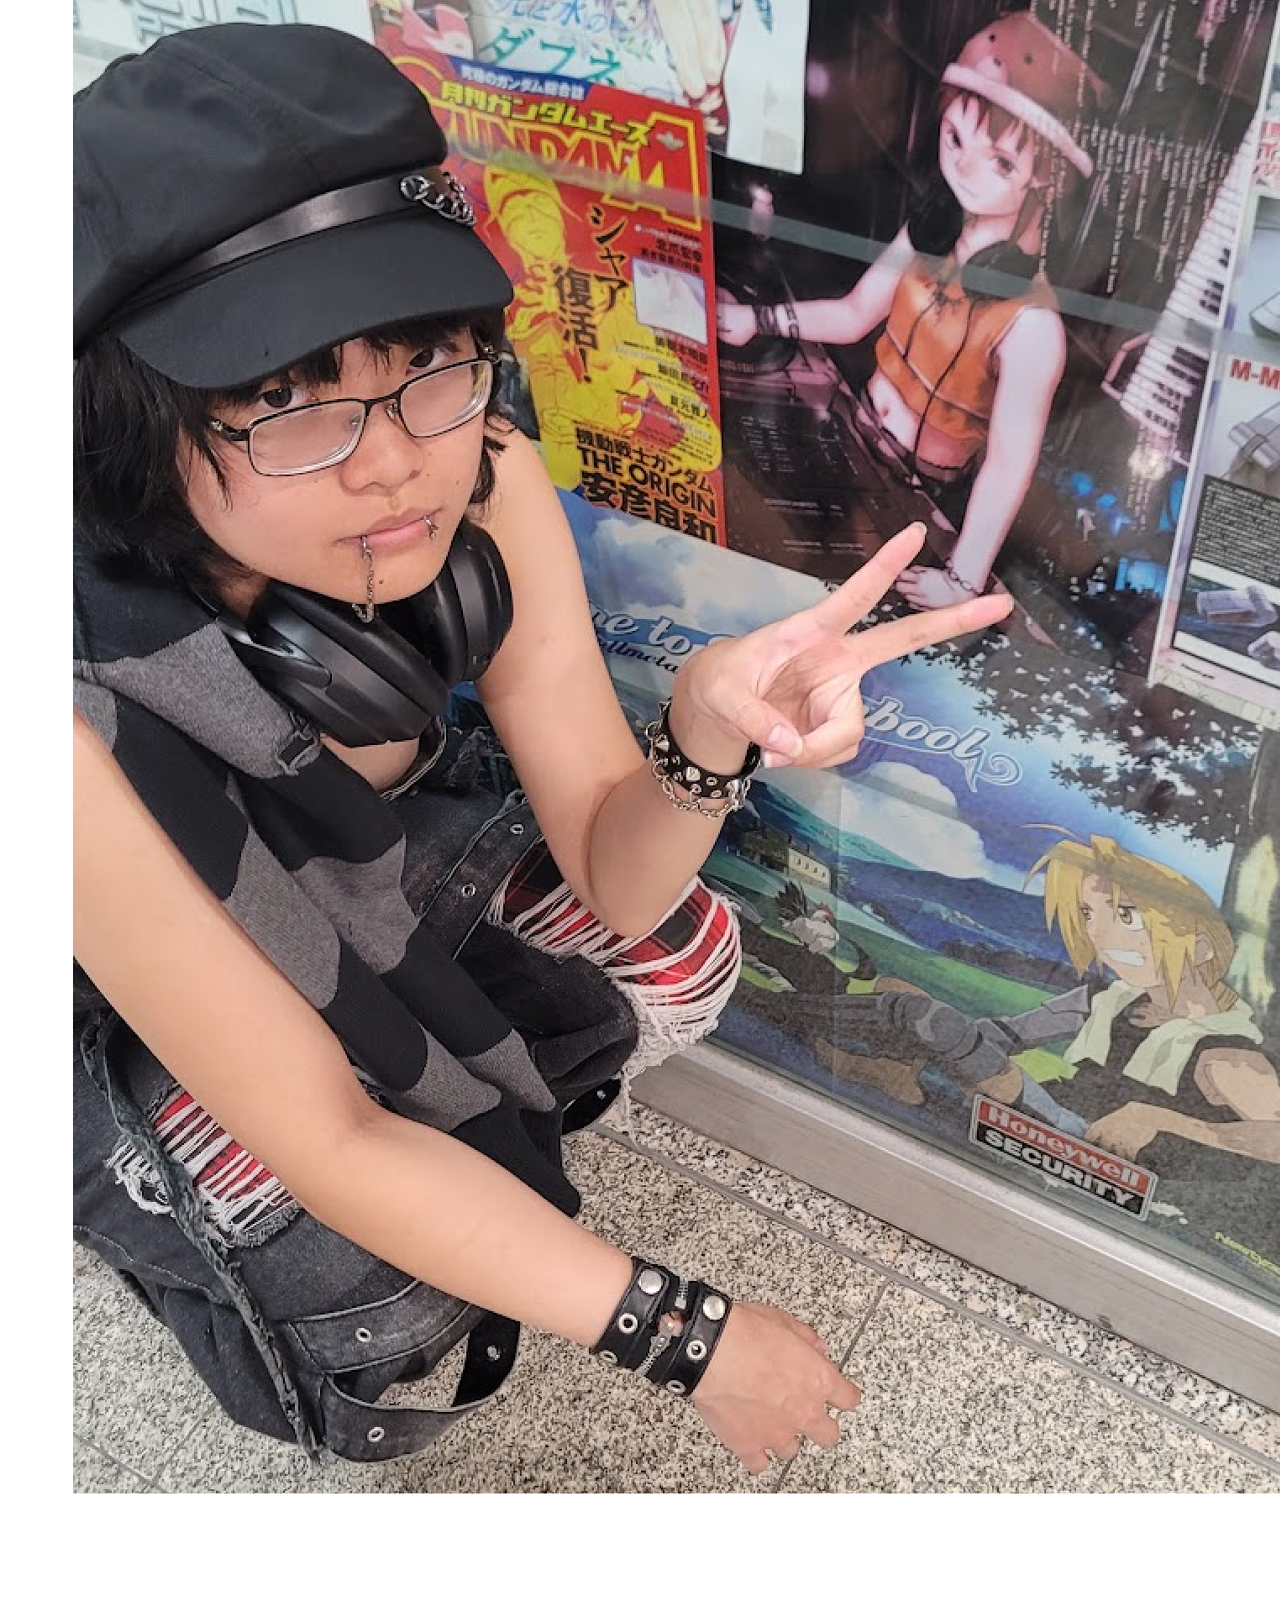
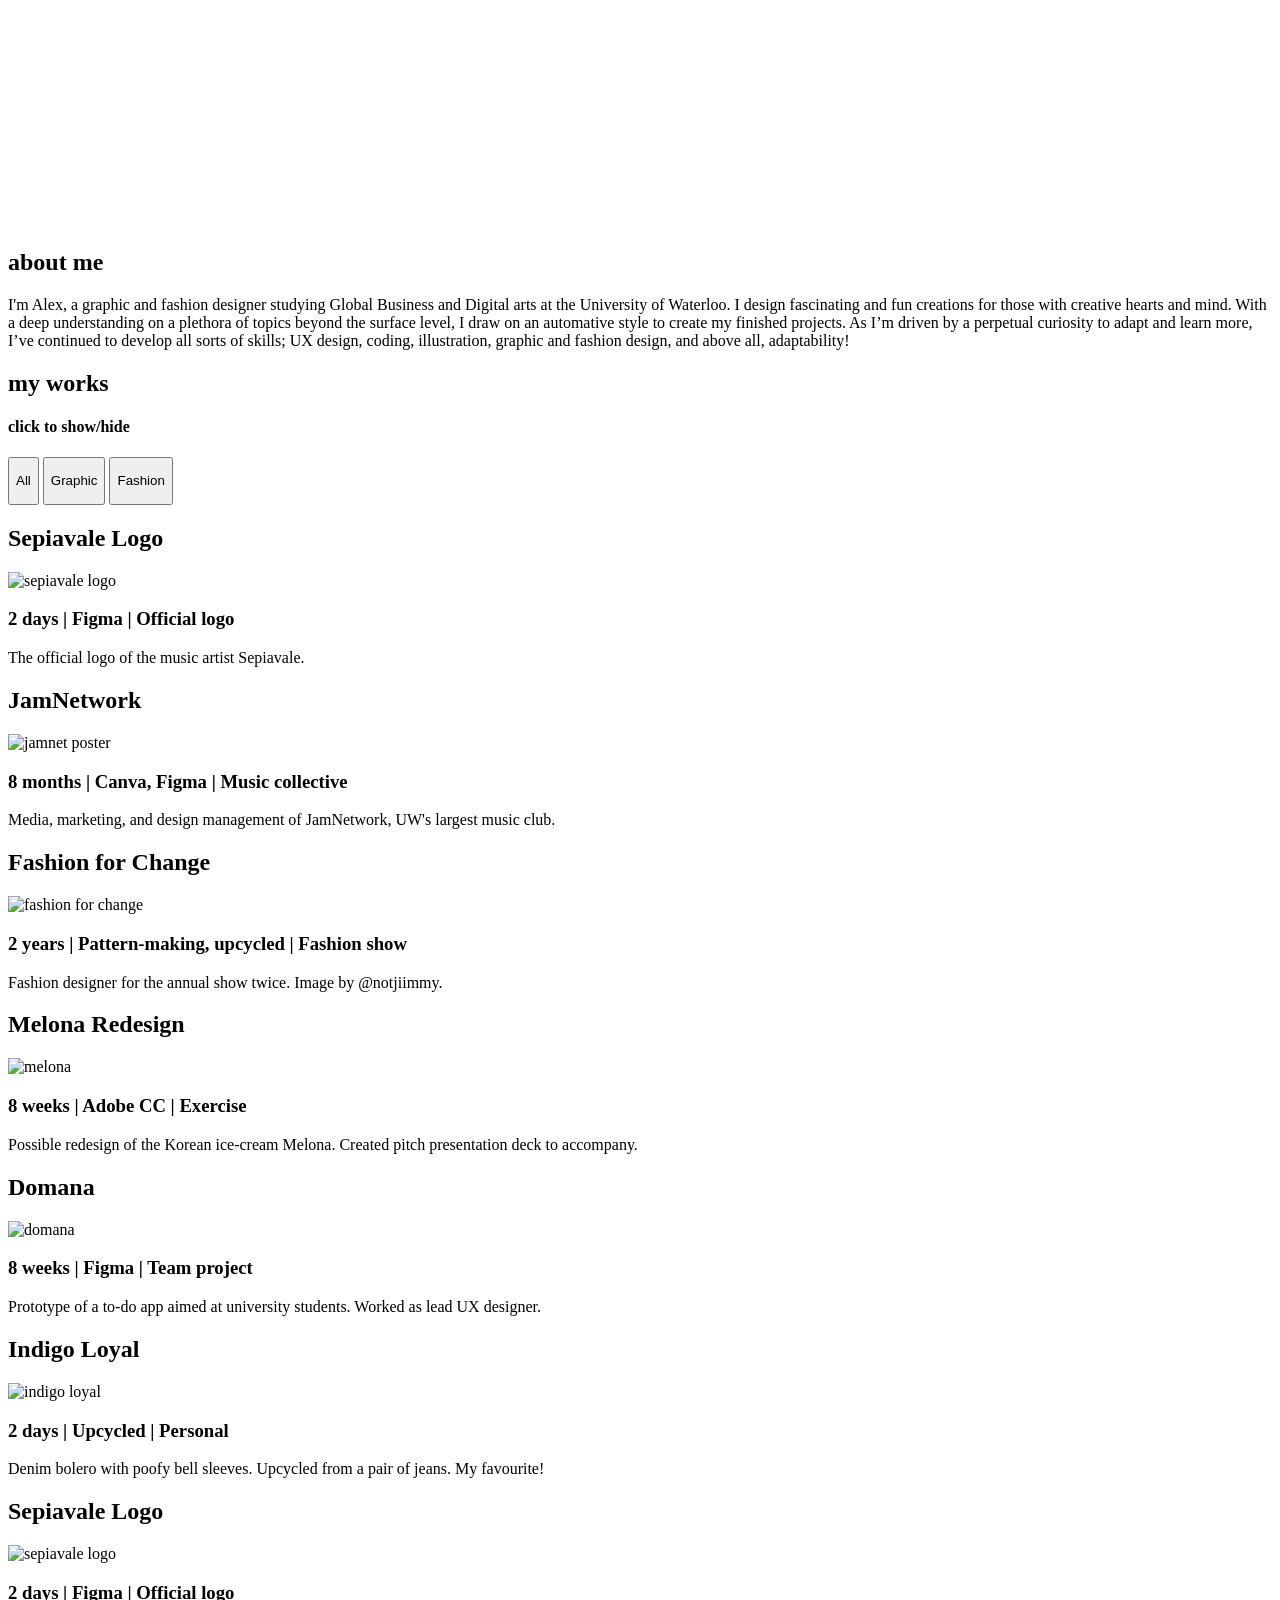
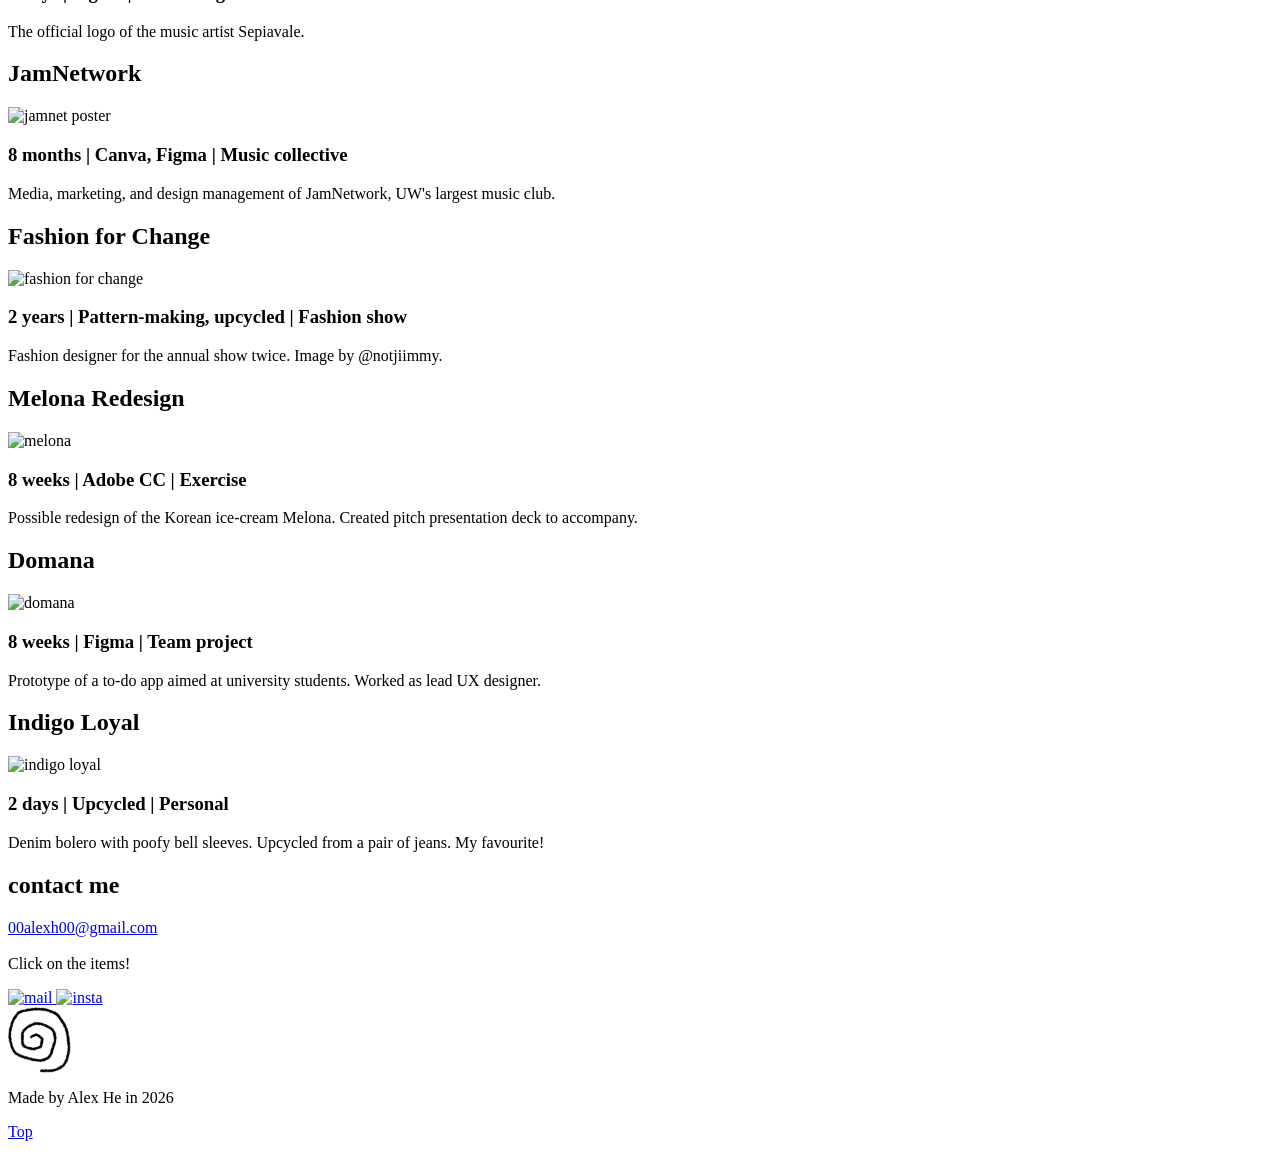
==== commit b8f4bd21: "carousel" ====
--- a/desktop/desktop.html
+++ b/desktop/desktop.html
@@ -122,31 +122,85 @@
           </p>
         </button>
       </div>
-      <div id="carousel" mask>
-        <div class="card">
-          <h2>
-            title
-          </h2>
-          <h3>
-            time | wares | reason
-          </h3>
-          <p>
-            description
-          </p>
-          </div>
-        <div class="card">
-          <h2>
-            title
-          </h2>
-          <h3>
-            time | wares | reason
-          </h3>
-          <p>
-            description
-          </p>
-          </div>
-      </div>
-    </div>
+      <div id="carousel">
+        <div class="track">
+        <div class="card graphic">
+          <h2>Sepiavale Logo</h2>
+          <img src="images/gallery/sepiaresize.jpg" alt="sepiavale logo">
+          <h3>2 days | Figma | Official logo</h3>
+          <p>The official logo of the music artist Sepiavale.</p>
+        </div>
+        <div class="card graphic">
+          <h2>JamNetwork</h2>
+          <img src="images/gallery/jamnetresize.jpg" alt="jamnet poster">
+          <h3>8 months | Canva, Figma | Music collective</h3>
+          <p>Media, marketing, and design management of JamNetwork, UW's largest music club.</p>
+        </div>
+        <div class="card fashion">
+          <h2>Fashion for Change</h2>
+          <img src="images/gallery/fcresize.jpg" alt="fashion for change">
+          <h3>2 years | Pattern-making, upcycled | Fashion show</h3>
+          <p>Fashion designer for the annual show twice. Image by @notjiimmy.</p>
+        </div>
+        <div class="card graphic">
+          <h2>Melona Redesign</h2>
+          <img src="images/gallery/melonaresize.jpg" alt="melona">
+          <h3>8 weeks | Adobe CC | Exercise</h3>
+          <p>Possible redesign of the Korean ice-cream Melona. Created pitch presentation deck to accompany.</p>
+        </div>
+        <div class="card graphic">
+          <h2>Domana</h2>
+          <img src="images/gallery/domanaresize.jpg" alt="domana">
+          <h3>8 weeks | Figma | Team project</h3>
+          <p>Prototype of a to-do app aimed at university students. Worked as lead UX designer.</p>
+        </div>
+        <div class="card fashion">
+          <h2>Indigo Loyal</h2>
+          <img src="images/gallery/indigoloyalresize.jpg" alt="indigo loyal">
+          <h3>2 days | Upcycled | Personal</h3>
+          <p>Denim bolero with poofy bell sleeves. Upcycled from a pair of jeans. My favourite!</p>
+        </div>
+      </div>
+        <div class="track">
+        <div class="card graphic">
+          <h2>Sepiavale Logo</h2>
+          <img src="images/gallery/sepiaresize.jpg" alt="sepiavale logo">
+          <h3>2 days | Figma | Official logo</h3>
+          <p>The official logo of the music artist Sepiavale.</p>
+        </div>
+        <div class="card graphic">
+          <h2>JamNetwork</h2>
+          <img src="images/gallery/jamnetresize.jpg" alt="jamnet poster">
+          <h3>8 months | Canva, Figma | Music collective</h3>
+          <p>Media, marketing, and design management of JamNetwork, UW's largest music club.</p>
+        </div>
+        <div class="card fashion">
+          <h2>Fashion for Change</h2>
+          <img src="images/gallery/fcresize.jpg" alt="fashion for change">
+          <h3>2 years | Pattern-making, upcycled | Fashion show</h3>
+          <p>Fashion designer for the annual show twice. Image by @notjiimmy.</p>
+        </div>
+        <div class="card graphic">
+          <h2>Melona Redesign</h2>
+          <img src="images/gallery/melonaresize.jpg" alt="melona">
+          <h3>8 weeks | Adobe CC | Exercise</h3>
+          <p>Possible redesign of the Korean ice-cream Melona. Created pitch presentation deck to accompany.</p>
+        </div>
+        <div class="card graphic">
+          <h2>Domana</h2>
+          <img src="images/gallery/domanaresize.jpg" alt="domana">
+          <h3>8 weeks | Figma | Team project</h3>
+          <p>Prototype of a to-do app aimed at university students. Worked as lead UX designer.</p>
+        </div>
+        <div class="card fashion">
+          <h2>Indigo Loyal</h2>
+          <img src="images/gallery/indigoloyalresize.jpg" alt="indigo loyal">
+          <h3>2 days | Upcycled | Personal</h3>
+          <p>Denim bolero with poofy bell sleeves. Upcycled from a pair of jeans. My favourite!</p>
+        </div>
+      </div>
+    </div>
+  </div>
     
     <div id="contact">
       <img alt="spiral" src="images/spiral.png" style="
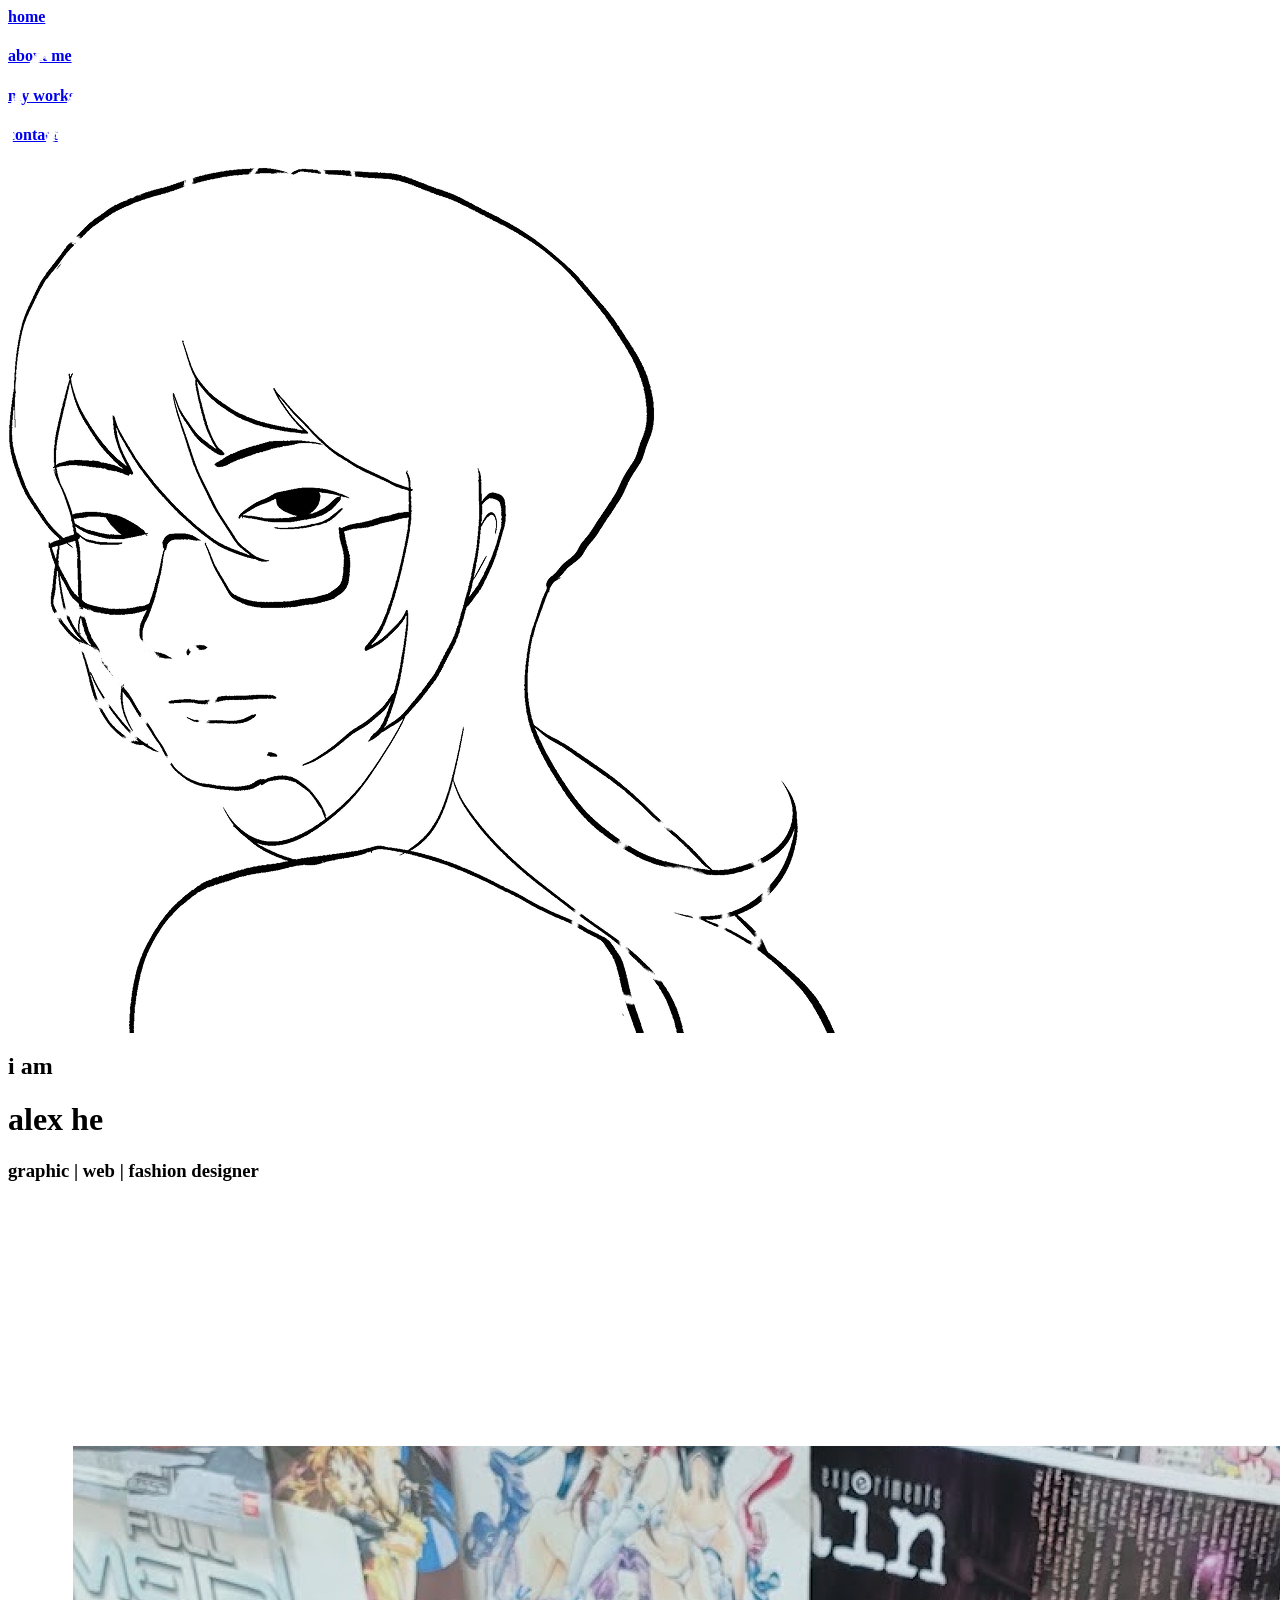
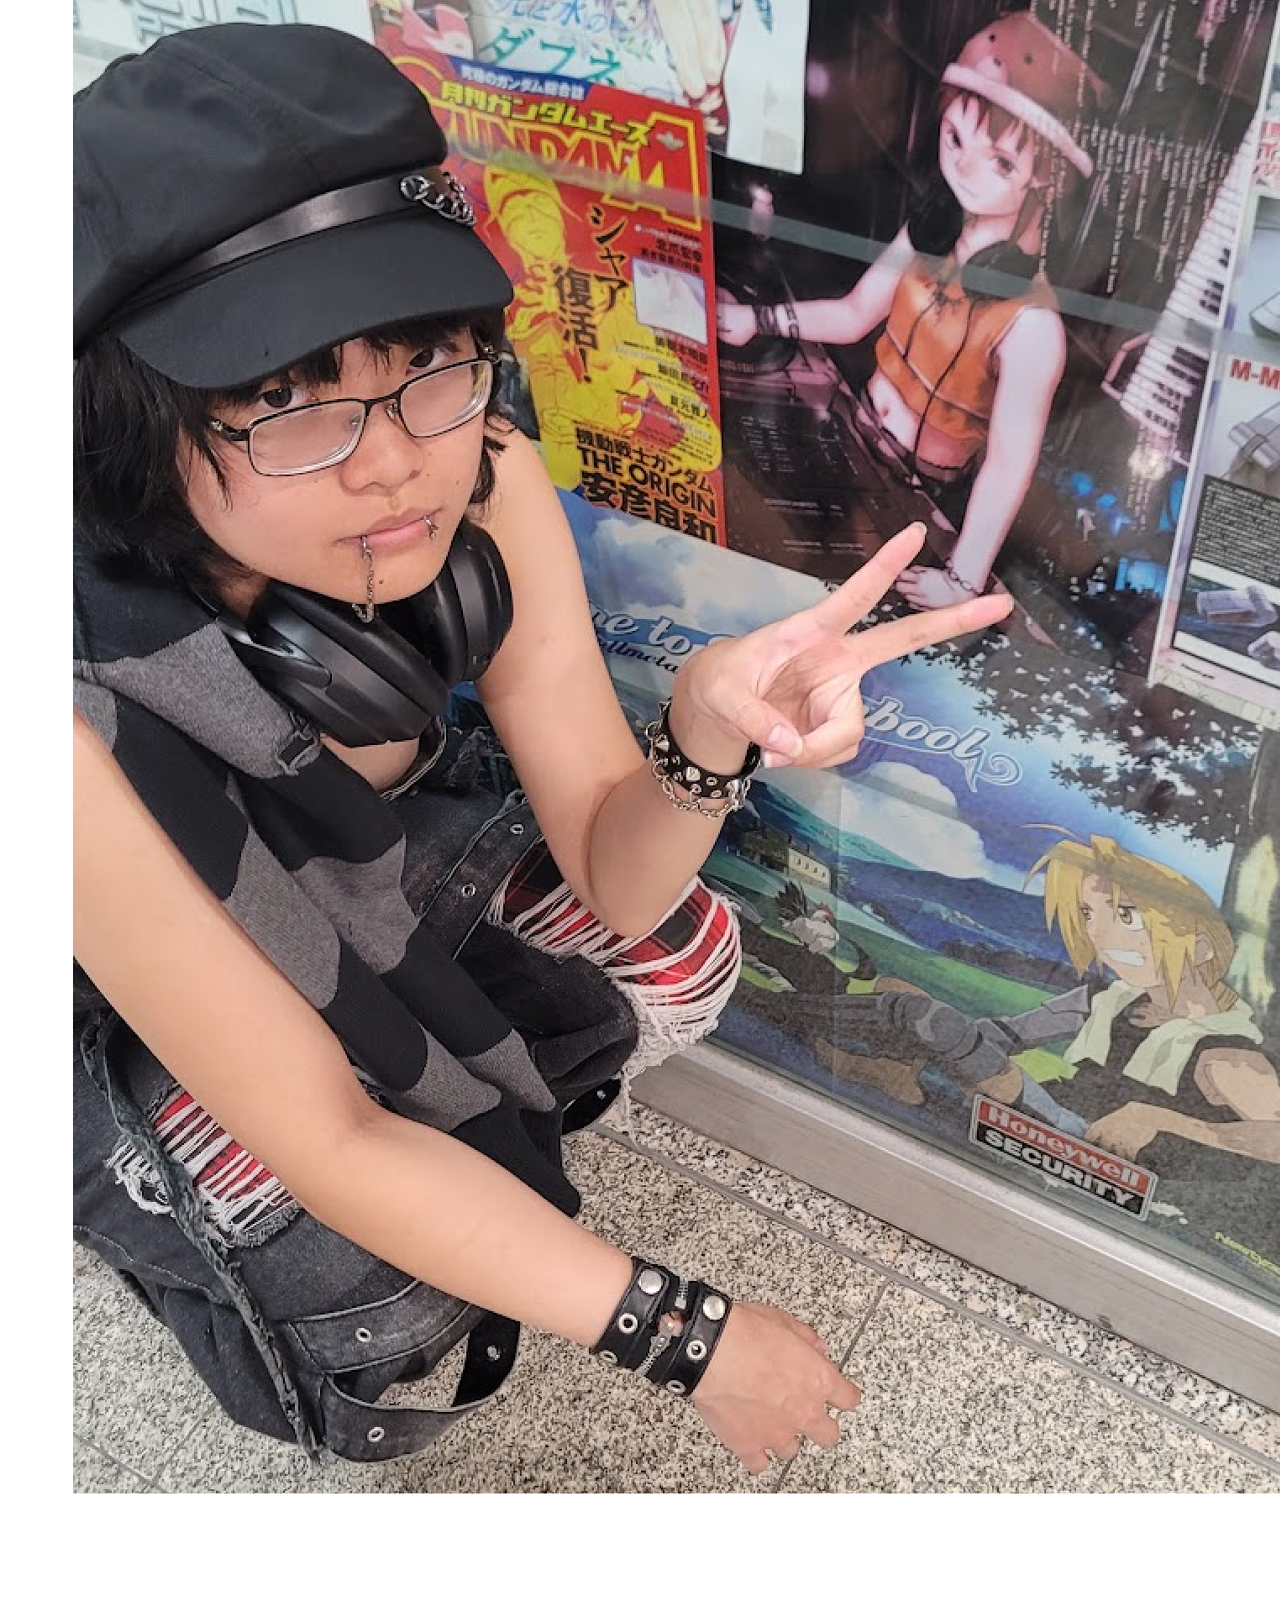
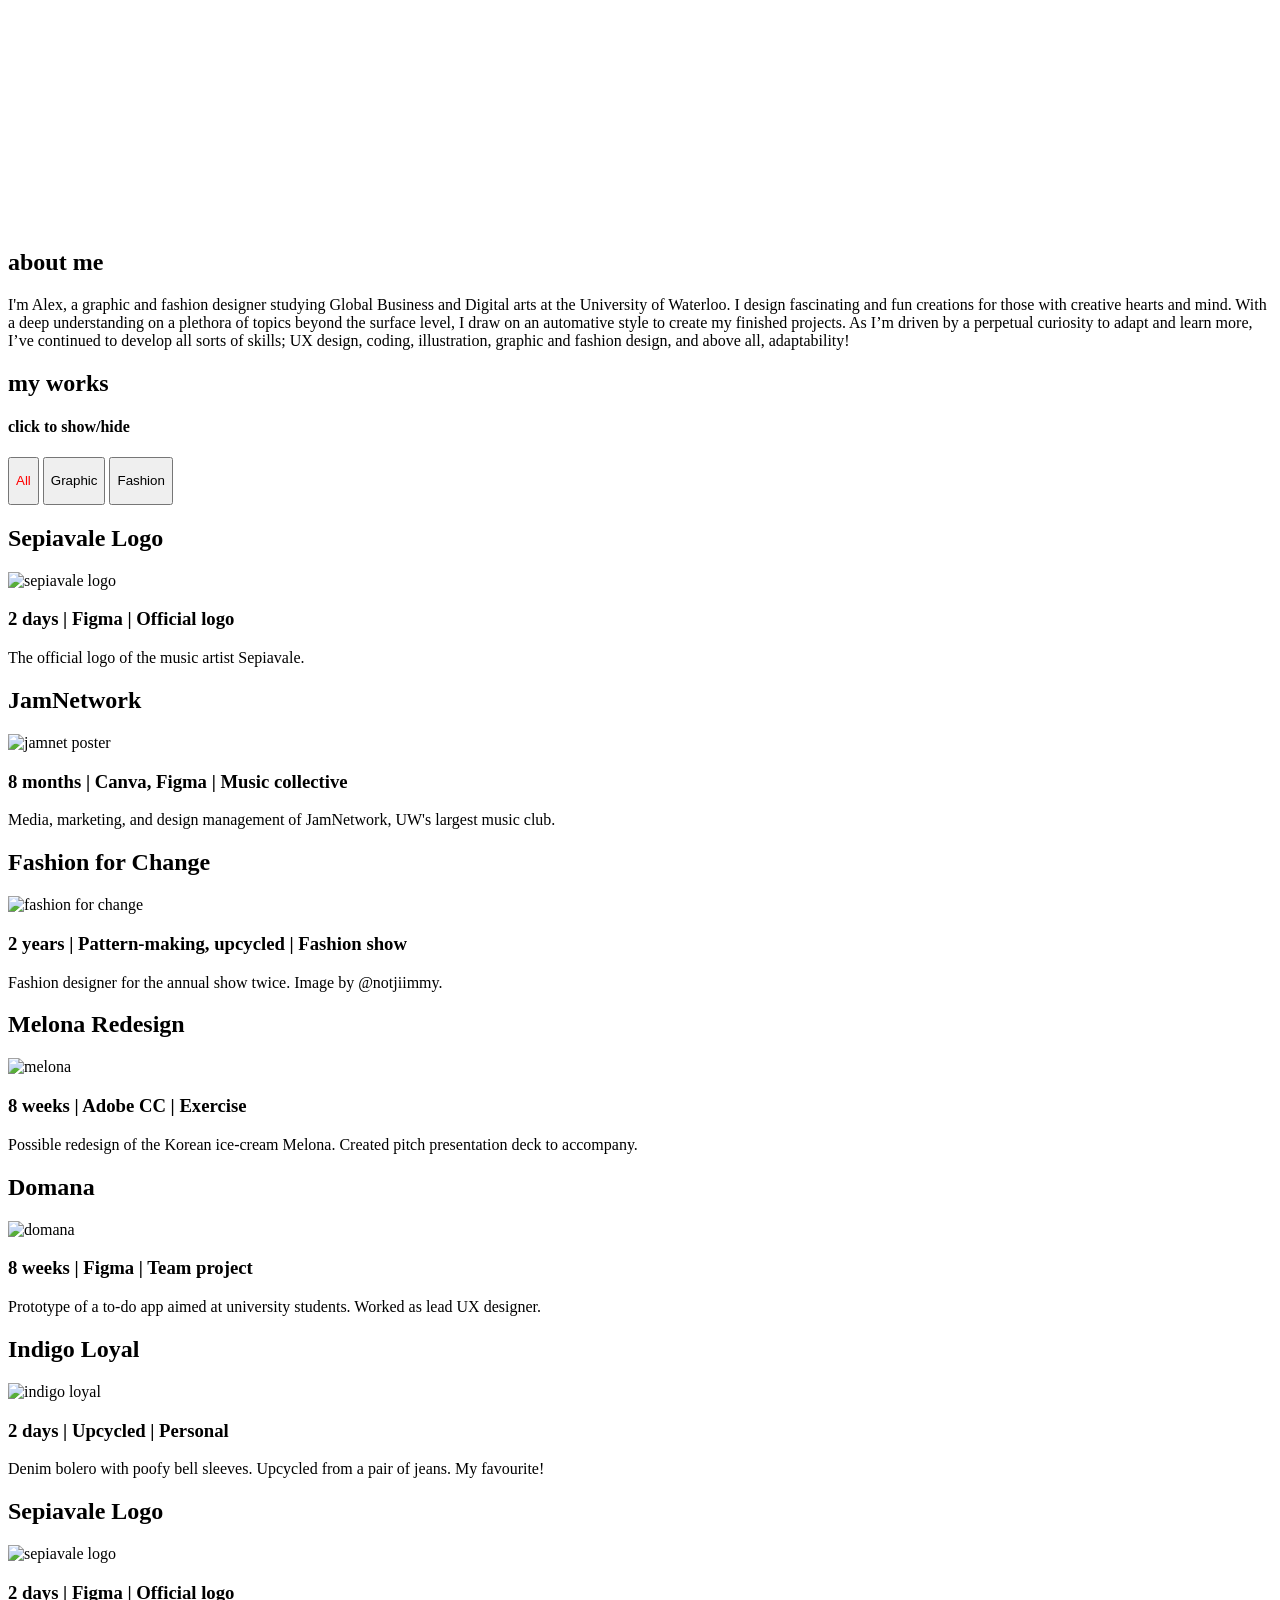
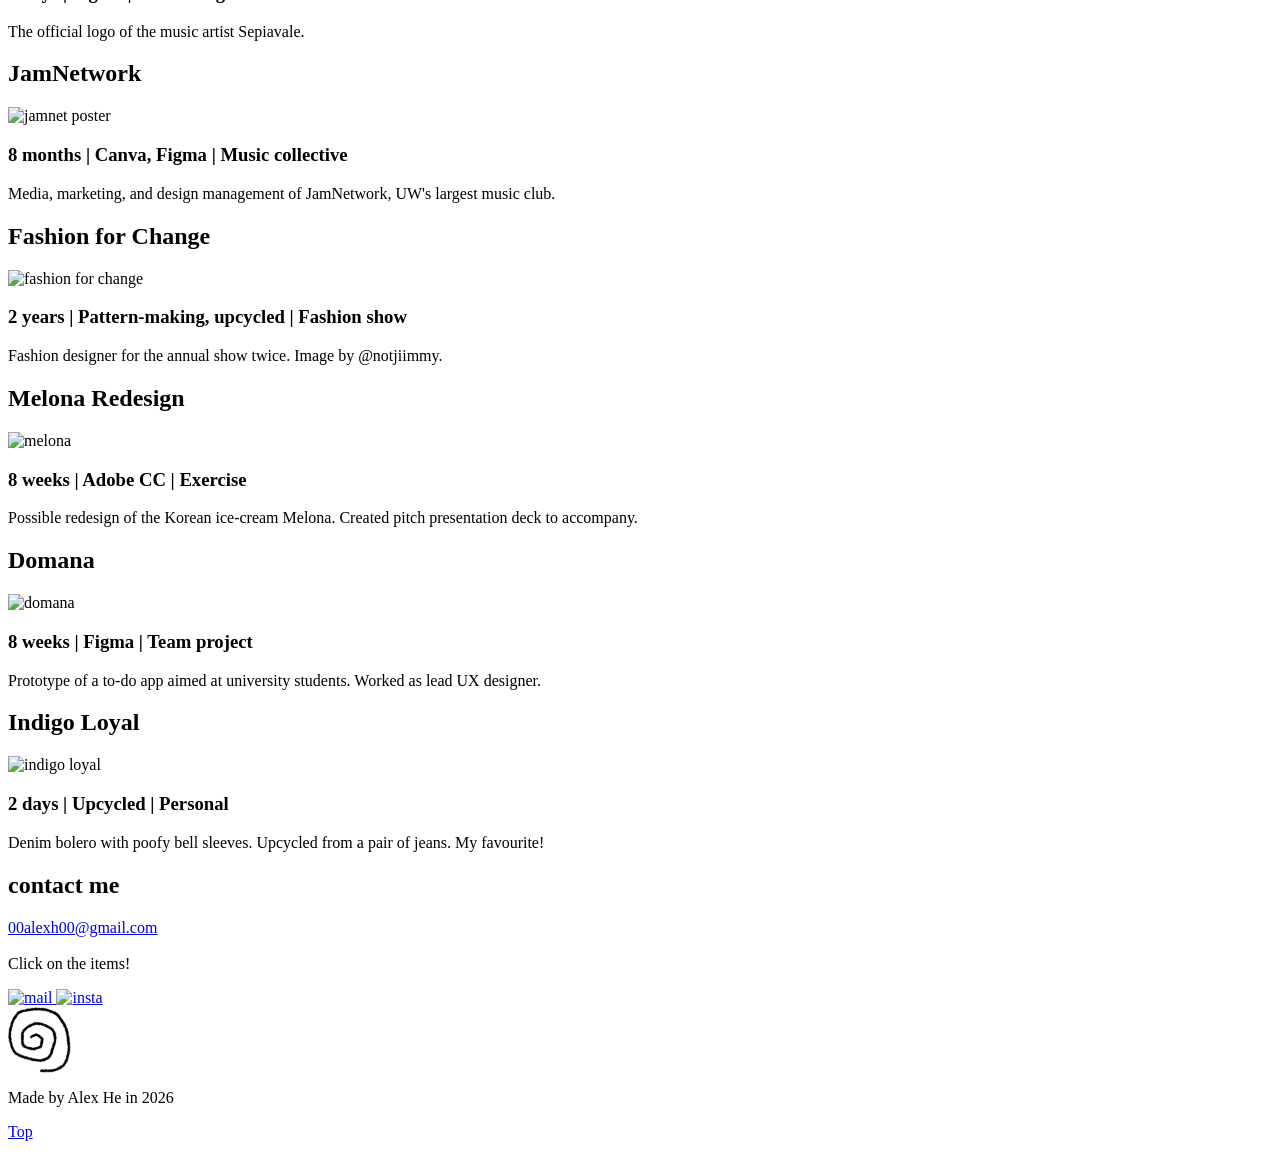
==== commit 6bf224a0: "( ◕ ◞ ◕ ) auto commit" ====
--- a/desktop/desktop.html
+++ b/desktop/desktop.html
@@ -1,6 +1,13 @@
  <head>
     <link rel="stylesheet" href="desktop/style.css">
     <meta name="viewport" content="width=device-width, initial-scale=1.0">
+   
+    <script src="https://code.jquery.com/jquery-3.6.0.min.js"></script>
+   <style>
+     .selected {
+       color: red;
+     }
+   </style>
   </head>
   <body>
     <div id="everything">
@@ -291,4 +298,7 @@
       </a>
     </div>
     </div>
+    <script src="scripts/labels.js"></script>
+    
+    <script>alert('hello');</script>
   </body>
